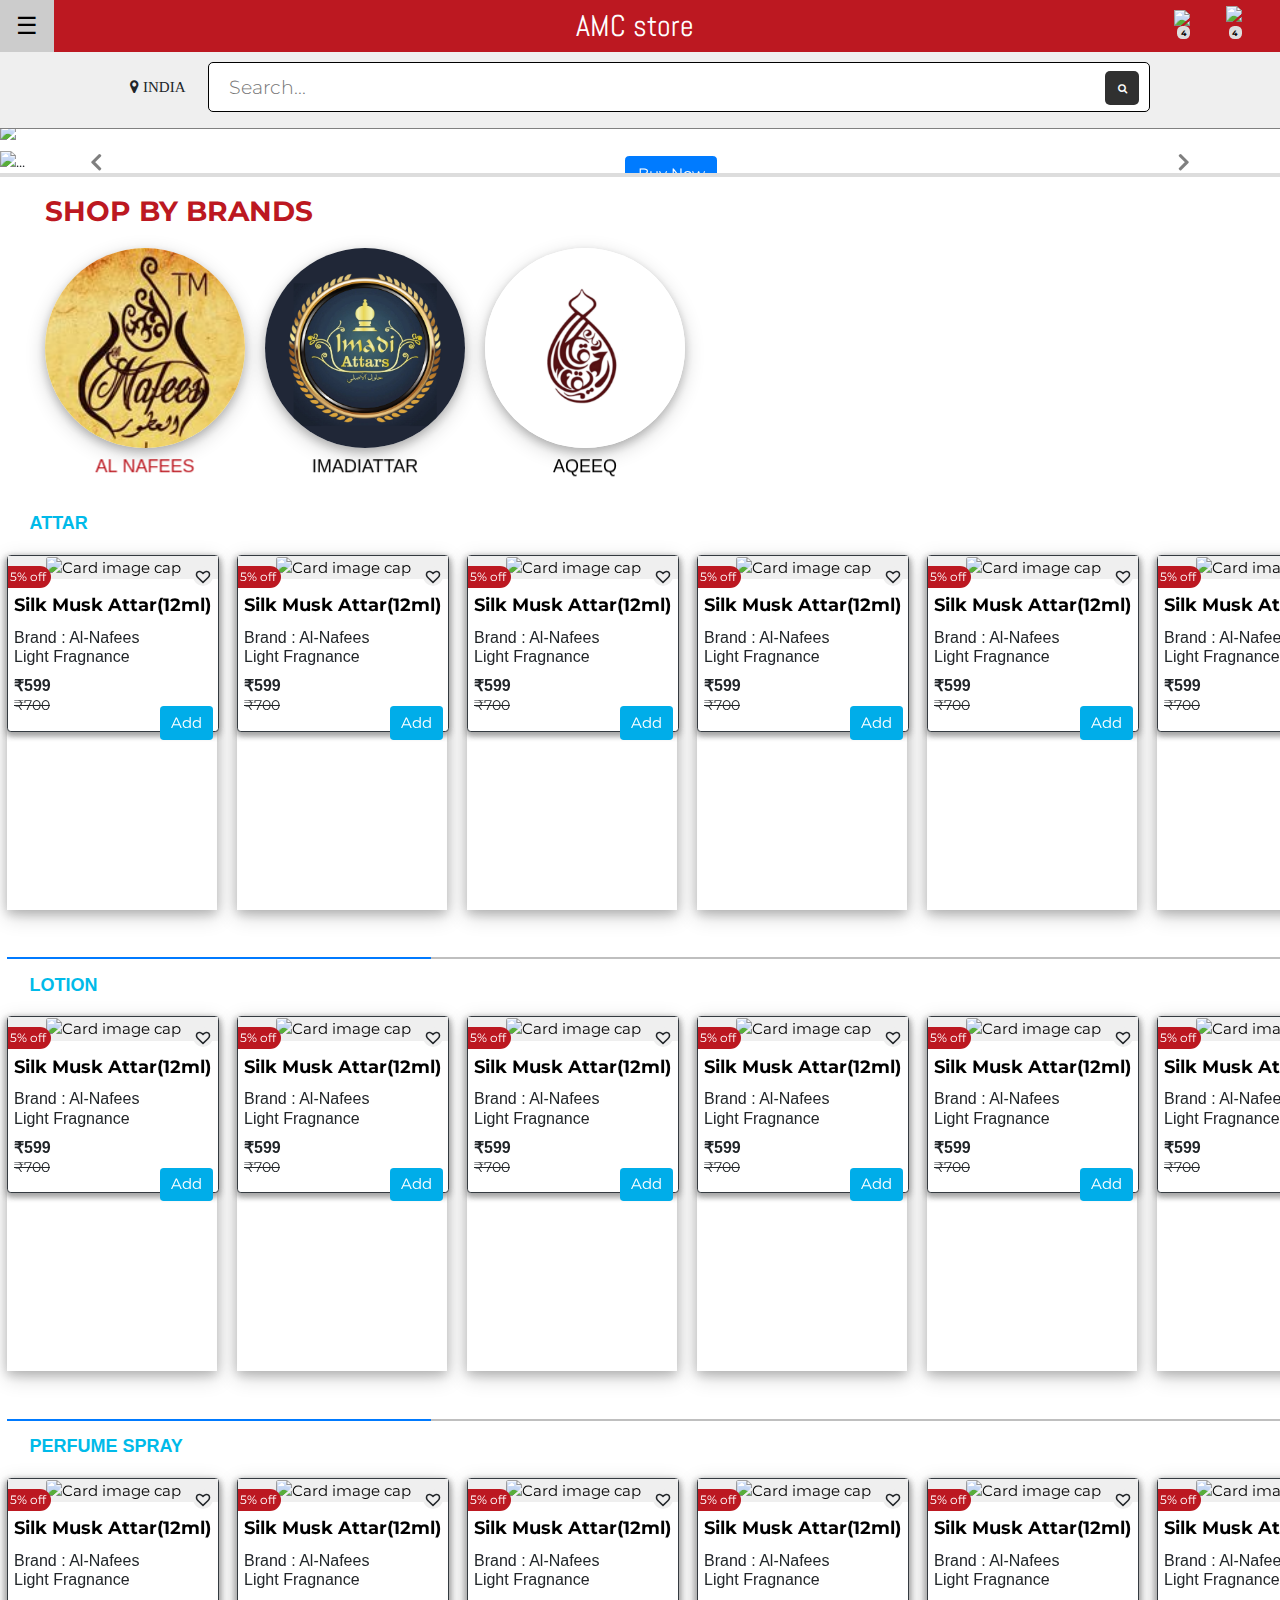
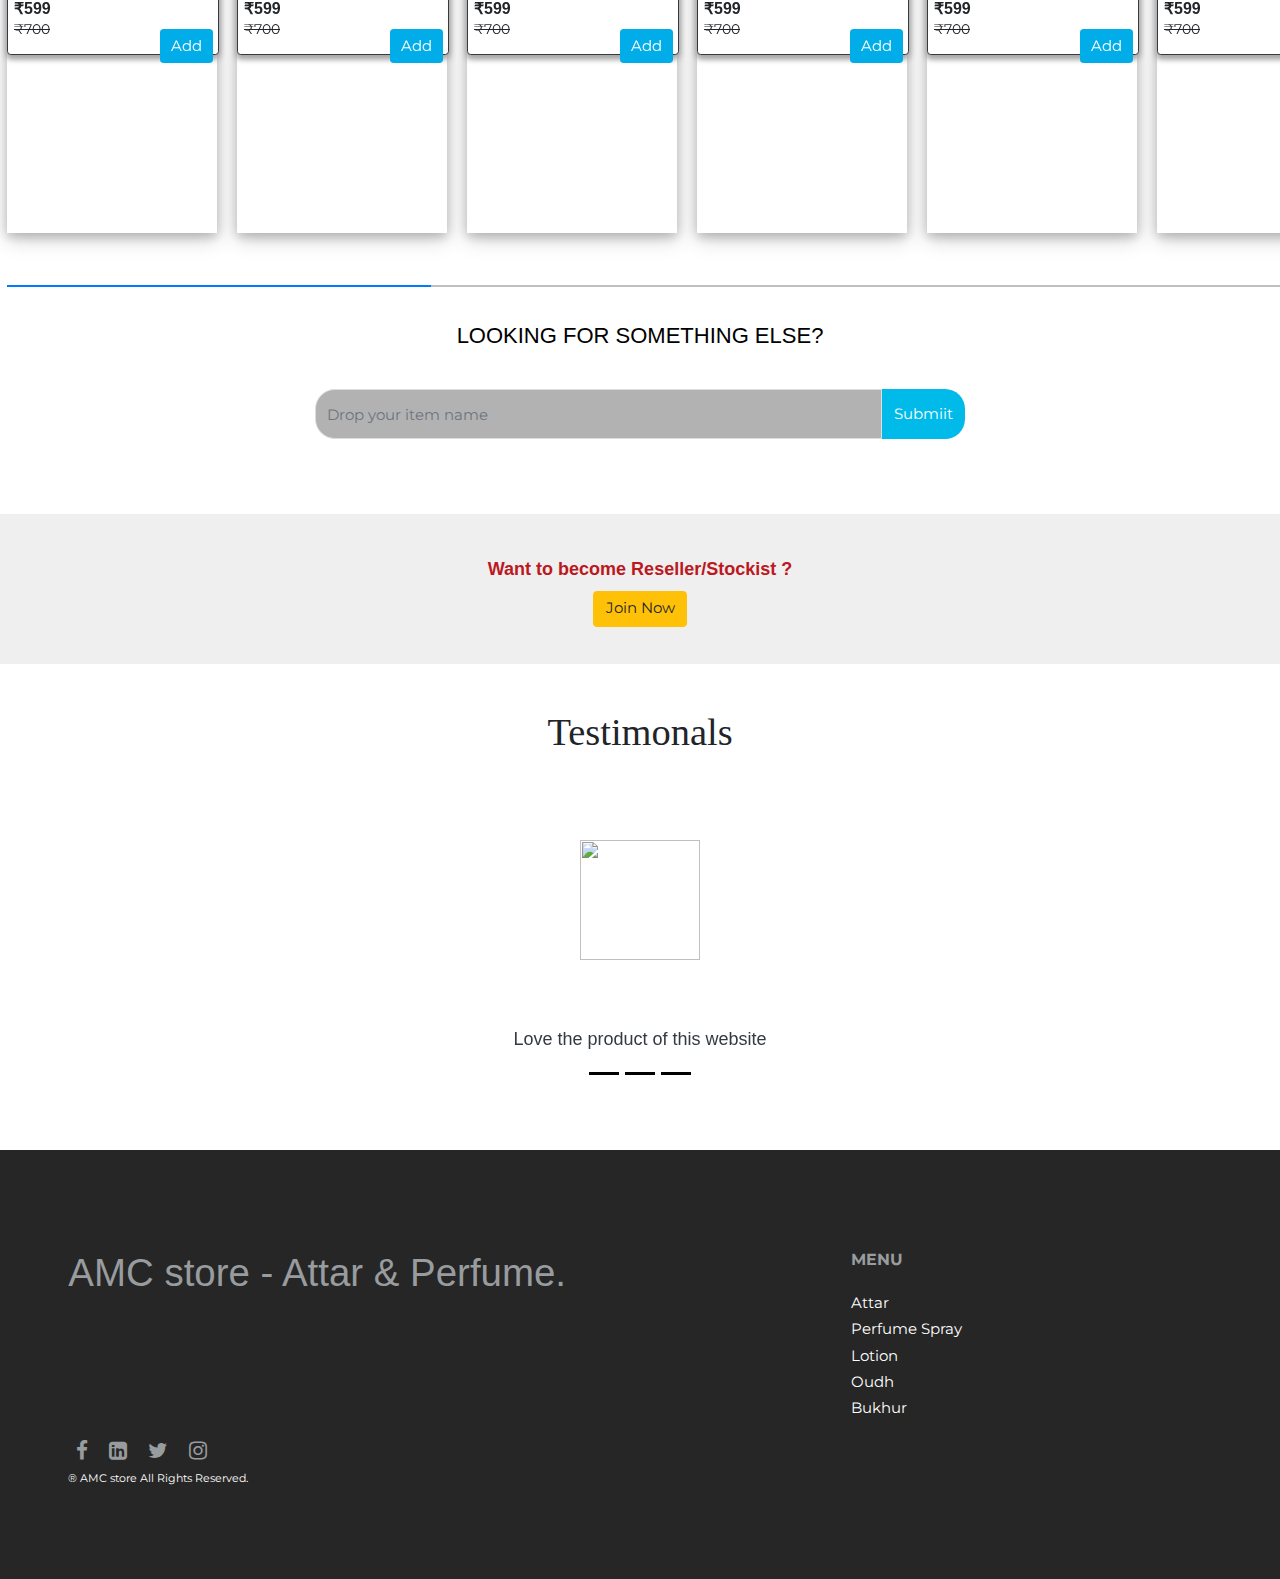
==== index.html @ f8e29a90 "Update index.html" ====
<!doctype html>
<html lang="en">
  <head>
    <!-- Required meta tags -->
    <meta charset="utf-8">
    <meta name="viewport" content="width=device-width, initial-scale=1">

    <!-- Bootstrap CSS -->
<link rel="stylesheet" href="https://maxcdn.bootstrapcdn.com/bootstrap/4.0.0/css/bootstrap.min.css" integrity="sha384-Gn5384xqQ1aoWXA+058RXPxPg6fy4IWvTNh0E263XmFcJlSAwiGgFAW/dAiS6JXm" crossorigin="anonymous">
   <script src="https://ajax.googleapis.com/ajax/libs/jquery/3.5.1/jquery.min.js"></script>
  <script src="https://cdnjs.cloudflare.com/ajax/libs/popper.js/1.16.0/umd/popper.min.js"></script>
  <script src="https://maxcdn.bootstrapcdn.com/bootstrap/4.5.2/js/bootstrap.min.js"></script>
  <link rel="stylesheet" href="https://stackpath.bootstrapcdn.com/font-awesome/4.7.0/css/font-awesome.min.css" integrity="sha384-wvfXpqpZZVQGK6TAh5PVlGOfQNHSoD2xbE+QkPxCAFlNEevoEH3Sl0sibVcOQVnN" crossorigin="anonymous">
  <link rel="stylesheet" href="https://www.w3schools.com/w3css/4/w3.css">
  <link rel="preconnect" href="https://fonts.gstatic.com">
  <link href="https://fonts.googleapis.com/css2?family=Abel&display=swap" rel="stylesheet">
<link href="https://fonts.googleapis.com/css2?family=Montserrat&display=swap" rel="stylesheet">
<link rel="stylesheet" href="https://unpkg.com/swiper/swiper-bundle.css" />
<link rel="stylesheet" href="https://unpkg.com/swiper/swiper-bundle.min.css" />
<link rel="stylesheet" type="text/css" href="style.css">


<title>AMC STORE</title>
<style type="text/css">
.fa-heart{
  color: red;
  }

</style>
</head>


<body class="body">
  <div style="position: fixed; width: 100%; z-index: 9999; ">
<!--   <h3 class="text-center">بسم الله الرحمن الرحيم</h3> -->
  <nav style="box-shadow:0 3px 9px 0  #808080;">
  <div class="w3-sidebar w3-bar-block w3-card w3-animate-left  mb-5" style="display:none; z-index: 999; font-weight: 600;" id="mySidebar">
  <button class="mr-auto w3-bar-item w3-button w3-large"
  onclick="w3_close()" style="position: relative; height: 50px; border-radius: 4px;">
  <img src="img/left2.png" style="position: absolute; right: 8%; top: 20%;    background: #ddd;  padding: 8px; display: flex; justify-content: space-around; "></button>

  <a href="index.html" class="w3-bar-item w3-button"><img src="img/home.png" class="pb-1"> Home</a>
<div>
 <button class="w3-button w3-block w3-left-align"  onclick="myAccFunc()">
  <div id="caret"><img src="img/brand.png"> Shop by brand <i class="fa fa-caret-down"> </i></div>
  </button>
</div>

  <div id="demoAcc" class="w3-hide  w3-card w3-border">
    <a href="#al" class="w3-bar-item w3-button w3-border-bottom">Al-Nafees</a>
    <a href="#" class="w3-bar-item w3-button w3-border-bottom">Imadiattar</a>
  </div>

 <button class="w3-button w3-block w3-left-align" onclick="myAccFunc2()">
  <img src="img/cat2.png"> Shop by Category <i class="fa fa-caret-down"></i>
  </button>
  <div id="demoAcc2" class="w3-hide w3-white w3-card">
    <a href="category.html" class="w3-bar-item w3-button w3-border-bottom">Attar</a>
    <a href="#" class="w3-bar-item w3-button w3-border-bottom">Perfume</a>
  </div>


  <a href="cart.html" class="w3-bar-item w3-button"><img src="img/bag3.png"> My Cart</a>

 <button class="w3-button w3-block w3-left-align" onclick="myAccFunc3()">
  <i class="fa fa-user"></i> My Account <i class="fa fa-caret-down" id="caret"></i>
  </button>
  <div id="demoAcc3" class="w3-hide w3-white w3-card">
    <a href="order.html" class="w3-bar-item w3-button w3-border-bottom">My order</a>
    <a href="testimonial.html" class="w3-bar-item w3-button w3-border-bottom">My Testimonial</a>
  </div>



  <a href="wishlist.html" class="w3-bar-item w3-button"><i class="fa fa-heart-o"></i> My Whislist</a>


 <button class="w3-button w3-block w3-left-align" onclick="myAccFunc4()">
  <img src="img/reseller.png">Want to be become <br>reseller? <i class="fa fa-caret-down" id="caret"></i>
  </button>
  <div id="demoAcc4" class="w3-hide w3-white w3-card">
     <a href="#" class="w3-bar-item w3-button w3-border-bottom">Message on Whatsapp <i class="fa fa-whatsapp"></i></a>

  </div>



 <a href="login.html" class="w3-bar-item w3-button"><img src="img/login.png"> Login / Logout</a>
</div>

<div class="w3" style="background: #bc1821;";>
<div id="main" style="">
  <button id="openNav" class="w3-button w3-xlarge" onclick="w3_open()">&#9776;</button>
<a href="index.html"><h2 class="text-white mt-lg-2 forlogo" style="color: #bc1821">AMC store</h2></a>

<a href="cart.html">
<div>
<img src="https://img.icons8.com/plasticine/40/000000/shopping-cart.png"  style="position: absolute; right: 3%; top: 6px;">
     <span class="forcartnumber" >4</span>
</div>
</a>

</a>
<a href="wishlist.html">
  <div>
<img src="https://img.icons8.com/material-two-tone/32/000000/hearts.png" class="forlogoicon">
     <span class="forwishlistnumber">4</span>
</div>
</a>
<!--  <a href="wishlist.html"><i class="fa fa-shopping-cart fa-2x"  style="position: absolute; right: 5%; top: 14px;">
   <span style="font-size: 9px;  font-weight: bold; position: absolute; background: #00a2b9; color: #fff; top: 12px; right: 0%; width: 13px; height: 13px; text-align: center; padding-top: 2px; padding-left: 0px; border-radius: 40%;">4</span></i>
 </a> -->
 <!-- <a href="wishlist.html"><i class="fa fa-heart-o forlogoicon">
   <span style="font-size: 9px;  font-weight: bold; position: absolute; background: #ddd; color: #000; top: 12px; right: 0%; width: 13px; height: 13px; text-align: center; padding-top: 2px; padding-left: 0px; border-radius: 40%;">4</span></i>
 </a>
-->
</div>

</div>
<div class="w3-overlay w3-animate-opacity" onclick="w3_close()" style="cursor:pointer" id="myOverlay"></div>
</nav>

<div  style="background: #efefef; border-bottom: 1px solid #808080;">
<div class="container pb-2">

 <div class="d-flex justify-content-center px-lg-5 px-1">
<!--      <i class="fa fa-user forlogin" aria-hidden="true"> Sign up</i> -->
  <i class="fa fa-map-marker my-auto  mr-4" aria-hidden="true">&nbsp;INDIA</i>

          <div class="search" style="margin-bottom: 8px;"> 
            <input type="text" class="search-input" placeholder="Search..." name=""> 
                <a href="#" class="search-icon"> <i class="fa fa-search"></i>
                 </a> 
               </div>

</div>     
</div>
</div>
</div>
  <!-- hero -->
  <div style="padding-top: 120px;">
    <img src="img/hero2_2.jpeg" class="" width="100%">
  </div>
<!-- offer -->
    <div class="mb-0" style="border-bottom: 8px solid #fff"></div>

<!--     <div class="foroffer">
    <img src="img/offer.jpg" class="" width="100%">
  <button class="btn btn-primary offerbtn">Buy Now</button>
  </div> -->
<!-- <div id="carouselExampleSlidesOnly" class="carousel slide" data-ride="carousel">
  <div class="carousel-inner">
    <div class="carousel-item active">
        <img src="img/offer.jpg" class="d-block w-100" alt="...">
          <button class="btn btn-primary offerbtn">Buy Now</button>

    </div>
    <div class="carousel-item">
      <img src="img/offer.jpg" class="d-block w-100" alt="...">
                <button class="btn btn-primary offerbtn">Buy Now</button>

    </div>
    <div class="carousel-item">
      <img src="img/offer.jpg" class="d-block w-100" alt="...">
                <button class="btn btn-primary offerbtn">Buy Now</button>

    </div>
  </div>
</div> -->
<div id="carouselExampleControls" class="carousel slide" data-ride="carousel">
  <div class="carousel-inner">
    <div class="carousel-item active">
      <img src="img/offer.jpg" class="d-block w-100" alt="...">
                      <button class="btn btn-primary offerbtn">Buy Now</button>

    </div>
    <div class="carousel-item">
      <img src="img/offer.jpg" class="d-block w-100" alt="...">
                      <button class="btn btn-primary offerbtn">Buy Now</button>

    </div>
    <div class="carousel-item">
      <img src="img/offer.jpg" class="d-block w-100" alt="...">
                      <button class="btn btn-primary offerbtn">Buy Now</button>

    </div>
  </div>
  <a class="carousel-control-prev" href="#carouselExampleControls" role="button" data-slide="prev">
    <span class="" aria-hidden="true"><i class="fa fa-angle-left" aria-hidden="true" style="color: #000; font-size: 28px; font-weight: bold;"></i></span>
    <span class="sr-only">Previous</span>
  </a>
  <a class="carousel-control-next" href="#carouselExampleControls" role="button" data-slide="next">
    <span class="" aria-hidden="true"><i class="fa fa-angle-right" aria-hidden="true" style="color: #000; font-size: 28px; font-weight: bold;"></i></span>
    <span class="sr-only">Next</span>
  </a>
</div>
  <div class="pt-0" style="border-bottom: 4px solid #ddd"></div>

<!-- brand -->
  <h5 class=" forheading pt-2 pl-lg-5 pl-2">Shop by Brands</h5>
<!-- <ul class="nav nav-pills"> -->
<div class="swiper-container pl-lg-5 pl-2">

    <div class="swiper-wrapper">

       
      <div class="swiper-slide forbrandslide"  style="background-image:url(img/logo1.jpg); border-radius: 50%;" ><h5 class="forbrandname" style="color: #bc1821;">
 AL&nbsp;NAFEES
       <!--  <li class="active"><a data-toggle="pill" href="#nafees">AL-NAFEES</a></li> -->
      </h5></div>
    
      <div class="swiper-slide forbrandslide" style="background-image:url(img/logo2.jpg);     border-radius: 50%;">
       
          <h5  class="forbrandname">

IMADIATTAR
        </h5>
        
      </div>
            <div class="swiper-slide forbrandslide" style="background-image:url(img/logo3.jpg);     border-radius: 50%;">
       
          <h5  class="forbrandname">AQEEQ</h5>
        
      </div>
<!--       <div class="swiper-slide forbrandslide" style="background-image:url(img/hero2.jpg);     border-radius: 50%;"></div>
      <div class="swiper-slide forbrandslide" style="background-image:url(img/hero2.jpg);     border-radius: 50%;"></div>
      <div class="swiper-slide forbrandslide" style="background-image:url(img/hero2.jpg);     border-radius: 50%;"></div>
 -->

    </div>

     <div class="swiper-pagination mt-lg-4" style="top: 90%; height: 2px;"></div>
  </div>
<!-- </ul> -->
<!-- products -->




<!--   <div class="tab-content"> -->
<!-- Button trigger modal -->


<!-- Modal -->
<div class="modal fade" id="exampleModalCenter" tabindex="-1" role="dialog" aria-labelledby="exampleModalCenterTitle" aria-hidden="true" style="z-index: 99999999;">
  <div class="modal-dialog modal-dialog-centered" role="document">
    <div class="modal-content">
      <div class="modal-header" style="padding-bottom: 0; position: relative;">
        <h5 class="modal-title" id="exampleModalLongTitle">Silk Musk Attar(12 ml)
<br>
<small>
Light Fragnance
<br>
Brand : AL-NAFEES
        </small>
          <a href="#" style="color: #00a2b9; position: absolute; right: 4%; font-size: 12px;" class="mr-auto"><i class="fa fa-share-alt"></i> Share this item</a>

        </h5>
      

        <button type="button"  class="close" data-dismiss="modal" aria-label="Close" style="font-size: 40px;">
          <span aria-hidden="true">&times;</span>
        </button>
      </div>
      <div class="modal-body">
     <div class="swiper-container" style="padding-bottom: 10px;">
   
       <div class="swiper-wrapper mb-5">
            

            <div class="swiper-slide" style="box-shadow: none; width: 270px;">
              <img src="img/p7.jpg">
            </div>
                        <div class="swiper-slide" style="box-shadow: none; width: 270px;">
              <img src="img/p7.jpg">
            </div>
                        <div class="swiper-slide" style="box-shadow: none; width: 270px;">
              <img src="img/p7.jpg">
            </div>
          </div>
<!--                 <div class="swiper-pagination mt-lg-4" style="top: 94%; height: 2px;"></div>-->
        </div>
      </div>
      <div class="modal-footer" style="justify-content: space-between;">
      <h4>
        700 &#8377; 
            <span style="text-decoration: line-through;">
              <small>
        600 &#8377;</small>
      </span>
    </h4>
<!--         <button type="button" class="btn btn-secondary" data-dismiss="modal">Close</button>
 -->        <button type="button" class="btn btn-primary">ADD</button>
      </div>
    </div>
  </div>

</div>


<div class="modal fade" id="exampleModal" tabindex="-1" role="dialog" aria-labelledby="exampleModalLabel" aria-hidden="true">
  <div class="modal-dialog" role="document">
    <div class="modal-content">
      <div class="modal-header">
        <h5 class="modal-title" id="exampleModalLabel">Silk Musk Attar (12ml)</h5>
        <button type="button" class="close" data-dismiss="modal" aria-label="Close">
          <span aria-hidden="true">&times;</span>
        </button>
      </div>
      <div class="modal-body">
        This prooduct has been added in your wishlist.
      </div>
      <div class="modal-footer">
        <button type="button" class="btn btn-secondary" data-dismiss="modal">Close</button>
      </div>
    </div>
  </div>
</div>
<!-- <div id="nafees" class="tab-pane fade-in active"> -->



<div class="container-fluid mt-3" style="width: 100%; padding-left: 7px; padding-right: 0px;" id="al">
  <h5 class="forheading2 pl-4">Attar</h5>


  
   <div class="swiper-container">
   
       <div class="swiper-wrapper">
            

            <div class="swiper-slide forproductslide">

               <div  class="col-lg-3 col-md-6 col-sm-6">
                 <div class="card forcard border border-dark">
            <button type="button" class="" data-toggle="modal" data-target="#exampleModalCenter" style="border: none; outline: none;">
             <img class="card-img-top" src="img/p1.jpg" alt="Card image cap">
            </button>
        
<div class="forquicklook">
<i class="fa fa-heart-o fa-2x"></i>
         </div> 

                         <div class="fordiscount">5% off</div>
                          
                           <div class="card-body">
                                        <button type="button" class="" data-toggle="modal" data-target="#exampleModalCenter" style="border: none; outline: none; background: transparent;">

                             <h5 class="card-title">Silk Musk Attar(12ml)</h5>
                           </button>

                           

                               <h6 class="forcardtitle2" style="margin: 0px 0;">Brand : Al-Nafees
                                <br>Light Fragnance</h6>
                                  <h6 class="card-text" style="font-weight: 800;">&#8377;599<br>
                                    <small style="text-decoration: line-through; line-height: 0.6">&#8377;700</small></h6>
                                      <div>
                                      <button class="btn btn-primary forbtn">Add</button>
<!--                                                                             <button class="btn btn-primary quantitycart">+ 1 -</button>
 -->
                              </div>
                            </div>
                            </div>
                          </div>
                       </div>


<!-- 2nd -->

        <div class="swiper-slide forproductslide">
               <div  class="col-lg-3 col-md-6 col-sm-6">
                 <div class="card forcard  border border-dark">
                 <button type="button" class="" data-toggle="modal" data-target="#exampleModalCenter" style="border: none; outline: none;">
               <img class="card-img-top" src="img/p1.jpg" alt="Card image cap">
                 </button>
                     <div class="forquicklook">
<i class="fa fa-heart-o"></i>
         </div> 

                         <div class="fordiscount">5% off</div>
                           <div class="card-body">
                              <button type="button" class="" data-toggle="modal" data-target="#exampleModalCenter" style="border: none; outline: none; background: transparent;">
                              <h5 class="card-title">Silk Musk Attar(12ml)</h5>
                             </button>
                               <h6 class="forcardtitle2">Brand : Al-Nafees
                                <br>Light Fragnance</h6>
                                  <h6 class="card-text" style="font-weight: 800;">&#8377;599<br>
                                    <small style="text-decoration: line-through; line-height: 0.6">&#8377;700</small></h6>
                                      <button class="btn btn-primary forbtn">Add</button>
                              </div>
                            </div>
                          </div>
                       </div>
<!-- 3rd -->

        <div class="swiper-slide forproductslide">
               <div  class="col-lg-3 col-md-6 col-sm-6">
                 <div class="card forcard  border border-dark">
                 <button type="button" class="" data-toggle="modal" data-target="#exampleModalCenter" style="border: none; outline: none;">
               <img class="card-img-top" src="img/p1.jpg" alt="Card image cap">
                 </button>
                    <div class="forquicklook">
<i class="fa fa-heart-o"></i>
         </div> 

                         <div class="fordiscount">5% off</div>
                           <div class="card-body">
                              <button type="button" class="" data-toggle="modal" data-target="#exampleModalCenter" style="border: none; outline: none; background: transparent;">
                              <h5 class="card-title">Silk Musk Attar(12ml)</h5>
                             </button>
                               <h6 class="forcardtitle2">Brand : Al-Nafees
                                <br>Light Fragnance</h6>
                                  <h6 class="card-text" style="font-weight: 800;">&#8377;599<br>
                                    <small style="text-decoration: line-through; line-height: 0.6">&#8377;700</small></h6>
                                      <button class="btn btn-primary forbtn">Add</button>
                              </div>
                            </div>
                          </div>
                       </div>

 <!-- 4th -->

        <div class="swiper-slide forproductslide">
               <div  class="col-lg-3 col-md-6 col-sm-6">
                 <div class="card forcard  border border-dark">
                 <button type="button" class="" data-toggle="modal" data-target="#exampleModalCenter" style="border: none; outline: none;">
               <img class="card-img-top" src="img/p1.jpg" alt="Card image cap">
                 </button>
                    <div class="forquicklook">
<i class="fa fa-heart-o"></i>
         </div> 

                         <div class="fordiscount">5% off</div>
                           <div class="card-body">
                              <button type="button" class="" data-toggle="modal" data-target="#exampleModalCenter" style="border: none; outline: none; background: transparent;">
                              <h5 class="card-title">Silk Musk Attar(12ml)</h5>
                             </button>
                               <h6 class="forcardtitle2">Brand : Al-Nafees
                                <br>Light Fragnance</h6>
                                  <h6 class="card-text" style="font-weight: 800;">&#8377;599<br>
                                    <small style="text-decoration: line-through; line-height: 0.6">&#8377;700</small></h6>
                                      <button class="btn btn-primary forbtn">Add</button>
                              </div>
                            </div>
                          </div>
                       </div>

 <!-- 5th -->

           <div class="swiper-slide forproductslide">
               <div  class="col-lg-3 col-md-6 col-sm-6">
                 <div class="card forcard  border border-dark">
                 <button type="button" class="" data-toggle="modal" data-target="#exampleModalCenter" style="border: none; outline: none;">
               <img class="card-img-top" src="img/p1.jpg" alt="Card image cap">
                 </button>
 <div class="forquicklook">
<i class="fa fa-heart-o"></i>
         </div> 

                         <div class="fordiscount">5% off</div>
                           <div class="card-body">
                              <button type="button" class="" data-toggle="modal" data-target="#exampleModalCenter" style="border: none; outline: none; background: transparent;">
                              <h5 class="card-title">Silk Musk Attar(12ml)</h5>
                             </button>
                               <h6 class="forcardtitle2">Brand : Al-Nafees
                                <br>Light Fragnance</h6>
                                  <h6 class="card-text" style="font-weight: 800;">&#8377;599<br>
                                    <small style="text-decoration: line-through; line-height: 0.6">&#8377;700</small></h6>
                                      <button class="btn btn-primary forbtn">Add</button>
                              </div>
                            </div>
                          </div>
                       </div>

<!-- 6th -->
        <div class="swiper-slide forproductslide">
               <div  class="col-lg-3 col-md-6 col-sm-6">
                 <div class="card forcard  border border-dark">
                 <button type="button" class="" data-toggle="modal" data-target="#exampleModalCenter" style="border: none; outline: none;">
               <img class="card-img-top" src="img/p1.jpg" alt="Card image cap">
                 </button>
<div class="forquicklook">
<i class="fa fa-heart-o"></i>
         </div> 

                         <div class="fordiscount">5% off</div>
                           <div class="card-body">
                              <button type="button" class="" data-toggle="modal" data-target="#exampleModalCenter" style="border: none; outline: none; background: transparent;">
                              <h5 class="card-title">Silk Musk Attar(12ml)</h5>
                             </button>
                               <h6 class="forcardtitle2">Brand : Al-Nafees
                                <br>Light Fragnance</h6>
                                  <h6 class="card-text" style="font-weight: 800;">&#8377;599<br>
                                    <small style="text-decoration: line-through; line-height: 0.6">&#8377;700</small></h6>
                                      <button class="btn btn-primary forbtn">Add</button>
                              </div>
                            </div>
                          </div>
                       </div>

 <!-- 7th --> 
        <div class="swiper-slide forproductslide">
               <div  class="col-lg-3 col-md-6 col-sm-6">
                 <div class="card forcard  border border-dark">
                 <button type="button" class="" data-toggle="modal" data-target="#exampleModalCenter" style="border: none; outline: none;">
               <img class="card-img-top" src="img/p1.jpg" alt="Card image cap">
                 </button>
 <div class="forquicklook">
<i class="fa fa-heart-o"></i>
         </div> 

                         <div class="fordiscount">5% off</div>
                           <div class="card-body">
                              <button type="button" class="" data-toggle="modal" data-target="#exampleModalCenter" style="border: none; outline: none; background: transparent;">
                              <h5 class="card-title">Silk Musk Attar(12ml)</h5>
                             </button>
                               <h6 class="forcardtitle2">Brand : Al-Nafees
                                <br>Light Fragnance</h6>
                                  <h6 class="card-text" style="font-weight: 800;">&#8377;599<br>
                                    <small style="text-decoration: line-through; line-height: 0.6">&#8377;700</small></h6>
                                      <button class="btn btn-primary forbtn">Add</button>
                              </div>
                            </div>
                          </div>
                       </div>                
</div>
      <div class="swiper-pagination mt-lg-4" style="top: 94%; height: 2px;"></div>
     </div>
   </div>


<div class="container-fluid mt-3" style="padding-left: 7px; padding-right: 0px;">
  <h5 class="forheading2 pl-4">Lotion</h5>

  <div class="swiper-container">
   
       <div class="swiper-wrapper">
            

            <div class="swiper-slide forproductslide">
                 <div  class="col-lg-3 col-md-6 col-sm-6">
                 <div class="card forcard  border border-dark">
            <button type="button" class="" data-toggle="modal" data-target="#exampleModalCenter" style="border: none; outline: none;">
             <img class="card-img-top" src="img/p1.jpg" alt="Card image cap">
            </button>
<div class="forquicklook">
<i class="fa fa-heart-o"></i>
         </div> 

          
                         <div class="fordiscount">5% off</div>
                          
                           <div class="card-body">
                                        <button type="button" class="" data-toggle="modal" data-target="#exampleModalCenter" style="border: none; outline: none; background: transparent;">

                             <h5 class="card-title">Silk Musk Attar(12ml)</h5>
                           </button>
                               <h6 class="forcardtitle2">Brand : Al-Nafees
                                <br>Light Fragnance</h6>
                                  <h6 class="card-text" style="font-weight: 800;">&#8377;599<br>
                                    <small style="text-decoration: line-through; line-height: 0.6">&#8377;700</small></h6>
                                      <button class="btn btn-primary forbtn">Add</button>
                              </div>
                            </div>
                          </div>
                       </div>


<!-- 2nd -->

        <div class="swiper-slide forproductslide">
               <div  class="col-lg-3 col-md-6 col-sm-6">
                 <div class="card forcard  border border-dark">
                 <button type="button" class="" data-toggle="modal" data-target="#exampleModalCenter" style="border: none; outline: none;">
               <img class="card-img-top" src="img/p1.jpg" alt="Card image cap">
                 </button>
<div class="forquicklook">
<i class="fa fa-heart-o"></i>
         </div> 

                         <div class="fordiscount">5% off</div>
                           <div class="card-body">
                              <button type="button" class="" data-toggle="modal" data-target="#exampleModalCenter" style="border: none; outline: none; background: transparent;">
                              <h5 class="card-title">Silk Musk Attar(12ml)</h5>
                             </button>
                               <h6 class="forcardtitle2">Brand : Al-Nafees
                                <br>Light Fragnance</h6>
                                  <h6 class="card-text" style="font-weight: 800;">&#8377;599<br>
                                    <small style="text-decoration: line-through; line-height: 0.6">&#8377;700</small></h6>
                                      <button class="btn btn-primary forbtn">Add</button>
                              </div>
                            </div>
                          </div>
                       </div>
<!-- 3rd -->

        <div class="swiper-slide forproductslide">
               <div  class="col-lg-3 col-md-6 col-sm-6">
                 <div class="card forcard  border border-dark">
                 <button type="button" class="" data-toggle="modal" data-target="#exampleModalCenter" style="border: none; outline: none;">
               <img class="card-img-top" src="img/p1.jpg" alt="Card image cap">
                 </button>
<div class="forquicklook">
<i class="fa fa-heart-o"></i>
         </div> 

                         <div class="fordiscount">5% off</div>
                           <div class="card-body">
                              <button type="button" class="" data-toggle="modal" data-target="#exampleModalCenter" style="border: none; outline: none; background: transparent;">
                              <h5 class="card-title">Silk Musk Attar(12ml)</h5>
                             </button>
                               <h6 class="forcardtitle2">Brand : Al-Nafees
                                <br>Light Fragnance</h6>
                                  <h6 class="card-text" style="font-weight: 800;">&#8377;599<br>
                                    <small style="text-decoration: line-through; line-height: 0.6">&#8377;700</small></h6>
                                      <button class="btn btn-primary forbtn">Add</button>
                              </div>
                            </div>
                          </div>
                       </div>

 <!-- 4th -->

        <div class="swiper-slide forproductslide">
               <div  class="col-lg-3 col-md-6 col-sm-6">
                 <div class="card forcard  border border-dark">
                 <button type="button" class="" data-toggle="modal" data-target="#exampleModalCenter" style="border: none; outline: none;">
               <img class="card-img-top" src="img/p1.jpg" alt="Card image cap">
                 </button>
<div class="forquicklook">
<i class="fa fa-heart-o"></i>
         </div> 

                         <div class="fordiscount">5% off</div>
                           <div class="card-body">
                              <button type="button" class="" data-toggle="modal" data-target="#exampleModalCenter" style="border: none; outline: none; background: transparent;">
                              <h5 class="card-title">Silk Musk Attar(12ml)</h5>
                             </button>
                               <h6 class="forcardtitle2">Brand : Al-Nafees
                                <br>Light Fragnance</h6>
                                  <h6 class="card-text" style="font-weight: 800;">&#8377;599<br>
                                    <small style="text-decoration: line-through; line-height: 0.6">&#8377;700</small></h6>
                                      <button class="btn btn-primary forbtn">Add</button>
                              </div>
                            </div>
                          </div>
                       </div>

 <!-- 5th -->

           <div class="swiper-slide forproductslide">
               <div  class="col-lg-3 col-md-6 col-sm-6">
                 <div class="card forcard  border border-dark">
                 <button type="button" class="" data-toggle="modal" data-target="#exampleModalCenter" style="border: none; outline: none;">
               <img class="card-img-top" src="img/p1.jpg" alt="Card image cap">
                 </button>
                      <div class="forquicklook">
<i class="fa fa-heart-o"></i>
         </div> 
                         <div class="fordiscount">5% off</div>
                           <div class="card-body">
                              <button type="button" class="" data-toggle="modal" data-target="#exampleModalCenter" style="border: none; outline: none; background: transparent;">
                              <h5 class="card-title">Silk Musk Attar(12ml)</h5>
                             </button>
                               <h6 class="forcardtitle2">Brand : Al-Nafees
                                <br>Light Fragnance</h6>
                                  <h6 class="card-text" style="font-weight: 800;">&#8377;599<br>
                                    <small style="text-decoration: line-through; line-height: 0.6">&#8377;700</small></h6>
                                      <button class="btn btn-primary forbtn">Add</button>
                              </div>
                            </div>
                          </div>
                       </div>

<!-- 6th -->
        <div class="swiper-slide forproductslide">
               <div  class="col-lg-3 col-md-6 col-sm-6">
                 <div class="card forcard  border border-dark">
                 <button type="button" class="" data-toggle="modal" data-target="#exampleModalCenter" style="border: none; outline: none;">
               <img class="card-img-top" src="img/p1.jpg" alt="Card image cap">
                 </button>
                  <div class="forquicklook">
<i class="fa fa-heart-o"></i>
         </div> 

                         <div class="fordiscount">5% off</div>
                           <div class="card-body">
                              <button type="button" class="" data-toggle="modal" data-target="#exampleModalCenter" style="border: none; outline: none; background: transparent;">
                              <h5 class="card-title">Silk Musk Attar(12ml)</h5>
                             </button>
                               <h6 class="forcardtitle2">Brand : Al-Nafees
                                <br>Light Fragnance</h6>
                                  <h6 class="card-text" style="font-weight: 800;">&#8377;599<br>
                                    <small style="text-decoration: line-through; line-height: 0.6">&#8377;700</small></h6>
                                      <button class="btn btn-primary forbtn">Add</button>
                              </div>
                            </div>
                          </div>
                       </div>

 <!-- 7th --> 
        <div class="swiper-slide forproductslide">
               <div  class="col-lg-3 col-md-6 col-sm-6">
                 <div class="card forcard  border border-dark">
                 <button type="button" class="" data-toggle="modal" data-target="#exampleModalCenter" style="border: none; outline: none;">
               <img class="card-img-top" src="img/p1.jpg" alt="Card image cap">
                 </button>
<div class="forquicklook">
<i class="fa fa-heart-o"></i>
         </div> 

                         <div class="fordiscount">5% off</div>
                           <div class="card-body">
                              <button type="button" class="" data-toggle="modal" data-target="#exampleModalCenter" style="border: none; outline: none; background: transparent;">
                              <h5 class="card-title">Silk Musk Attar(12ml)</h5>
                             </button>
                               <h6 class="forcardtitle2">Brand : Al-Nafees
                                <br>Light Fragnance</h6>
                                  <h6 class="card-text" style="font-weight: 800;">&#8377;599<br>
                                    <small style="text-decoration: line-through; line-height: 0.6">&#8377;700</small></h6>
                                      <button class="btn btn-primary forbtn">Add</button>
                              </div>
                            </div>
                          </div>
                       </div>                  
</div>
      <div class="swiper-pagination mt-lg-4" style="top: 94%; height: 2px;"></div>
     </div>
   </div>


<div class="container-fluid mt-3" style="padding-left: 7px; padding-right: 0px;">
  <h5 class="forheading2 pl-4">Perfume Spray</h5>

  <div class="swiper-container">
   
       <div class="swiper-wrapper">
            

            <div class="swiper-slide forproductslide">
                             <div  class="col-lg-3 col-md-6 col-sm-6">
                 <div class="card forcard  border border-dark">
            <button type="button" class="" data-toggle="modal" data-target="#exampleModalCenter" style="border: none; outline: none;">
             <img class="card-img-top" src="img/p1.jpg" alt="Card image cap">
            </button>
   <div class="forquicklook">
<i class="fa fa-heart-o"></i>
         </div> 
          
                         <div class="fordiscount">5% off</div>
                          
                           <div class="card-body">
                                        <button type="button" class="" data-toggle="modal" data-target="#exampleModalCenter" style="border: none; outline: none; background: transparent;">

                             <h5 class="card-title">Silk Musk Attar(12ml)</h5>
                           </button>
                               <h6 class="forcardtitle2">Brand : Al-Nafees
                                <br>Light Fragnance</h6>
                                  <h6 class="card-text" style="font-weight: 800;">&#8377;599<br>
                                    <small style="text-decoration: line-through; line-height: 0.6">&#8377;700</small></h6>
                                      <button class="btn btn-primary forbtn">Add</button>
                              </div>
                            </div>
                          </div>
                       </div>


<!-- 2nd -->

        <div class="swiper-slide forproductslide">
               <div  class="col-lg-3 col-md-6 col-sm-6">
                 <div class="card forcard  border border-dark">
                 <button type="button" class="" data-toggle="modal" data-target="#exampleModalCenter" style="border: none; outline: none;">
               <img class="card-img-top" src="img/p1.jpg" alt="Card image cap">
                 </button>
        <div class="forquicklook">
<i class="fa fa-heart-o"></i>
         </div> 

                         <div class="fordiscount">5% off</div>
                           <div class="card-body">
                              <button type="button" class="" data-toggle="modal" data-target="#exampleModalCenter" style="border: none; outline: none; background: transparent;">
                              <h5 class="card-title">Silk Musk Attar(12ml)</h5>
                             </button>
                               <h6 class="forcardtitle2">Brand : Al-Nafees
                                <br>Light Fragnance</h6>
                                  <h6 class="card-text" style="font-weight: 800;">&#8377;599<br>
                                    <small style="text-decoration: line-through; line-height: 0.6">&#8377;700</small></h6>
                                      <button class="btn btn-primary forbtn">Add</button>
                              </div>
                            </div>
                          </div>
                       </div>
<!-- 3rd -->

        <div class="swiper-slide forproductslide">
               <div  class="col-lg-3 col-md-6 col-sm-6">
                 <div class="card forcard  border border-dark">
                 <button type="button" class="" data-toggle="modal" data-target="#exampleModalCenter" style="border: none; outline: none;">
               <img class="card-img-top" src="img/p1.jpg" alt="Card image cap">
                 </button>
                  <div class="forquicklook">
<i class="fa fa-heart-o"></i>
         </div> 

                         <div class="fordiscount">5% off</div>
                           <div class="card-body">
                              <button type="button" class="" data-toggle="modal" data-target="#exampleModalCenter" style="border: none; outline: none; background: transparent;">
                              <h5 class="card-title">Silk Musk Attar(12ml)</h5>
                             </button>
                               <h6 class="forcardtitle2">Brand : Al-Nafees
                                <br>Light Fragnance</h6>
                                  <h6 class="card-text" style="font-weight: 800;">&#8377;599<br>
                                    <small style="text-decoration: line-through; line-height: 0.6">&#8377;700</small></h6>
                                      <button class="btn btn-primary forbtn">Add</button>
                              </div>
                            </div>
                          </div>
                       </div>

 <!-- 4th -->

        <div class="swiper-slide forproductslide">
               <div  class="col-lg-3 col-md-6 col-sm-6">
                 <div class="card forcard  border border-dark">
                 <button type="button" class="" data-toggle="modal" data-target="#exampleModalCenter" style="border: none; outline: none;">
               <img class="card-img-top" src="img/p1.jpg" alt="Card image cap">
                 </button>
                     <div class="forquicklook">
<i class="fa fa-heart-o"></i>
         </div> 

                         <div class="fordiscount">5% off</div>
                           <div class="card-body">
                              <button type="button" class="" data-toggle="modal" data-target="#exampleModalCenter" style="border: none; outline: none; background: transparent;">
                              <h5 class="card-title">Silk Musk Attar(12ml)</h5>
                             </button>
                               <h6 class="forcardtitle2">Brand : Al-Nafees
                                <br>Light Fragnance</h6>
                                  <h6 class="card-text" style="font-weight: 800;">&#8377;599<br>
                                    <small style="text-decoration: line-through; line-height: 0.6">&#8377;700</small></h6>
                                      <button class="btn btn-primary forbtn">Add</button>
                              </div>
                            </div>
                          </div>
                       </div>

 <!-- 5th -->

           <div class="swiper-slide forproductslide">
               <div  class="col-lg-3 col-md-6 col-sm-6">
                 <div class="card forcard  border border-dark">
                 <button type="button" class="" data-toggle="modal" data-target="#exampleModalCenter" style="border: none; outline: none;">
               <img class="card-img-top" src="img/p1.jpg" alt="Card image cap">
                 </button>
                     <div class="forquicklook">
<i class="fa fa-heart-o"></i>
         </div> 

                         <div class="fordiscount">5% off</div>
                           <div class="card-body">
                              <button type="button" class="" data-toggle="modal" data-target="#exampleModalCenter" style="border: none; outline: none; background: transparent;">
                              <h5 class="card-title">Silk Musk Attar(12ml)</h5>
                             </button>
                               <h6 class="forcardtitle2">Brand : Al-Nafees
                                <br>Light Fragnance</h6>
                                  <h6 class="card-text" style="font-weight: 800;">&#8377;599<br>
                                    <small style="text-decoration: line-through; line-height: 0.6">&#8377;700</small></h6>
                                      <button class="btn btn-primary forbtn">Add</button>
                              </div>
                            </div>
                          </div>
                       </div>

<!-- 6th -->
        <div class="swiper-slide forproductslide">
               <div  class="col-lg-3 col-md-6 col-sm-6">
                 <div class="card forcard  border border-dark">
                 <button type="button" class="" data-toggle="modal" data-target="#exampleModalCenter" style="border: none; outline: none;">
               <img class="card-img-top" src="img/p1.jpg" alt="Card image cap">
                 </button>
                      <div class="forquicklook">
<i class="fa fa-heart-o"></i>
         </div> 
                         <div class="fordiscount">5% off</div>
                           <div class="card-body">
                              <button type="button" class="" data-toggle="modal" data-target="#exampleModalCenter" style="border: none; outline: none; background: transparent;">
                              <h5 class="card-title">Silk Musk Attar(12ml)</h5>
                             </button>
                               <h6 class="forcardtitle2">Brand : Al-Nafees
                                <br>Light Fragnance</h6>
                                  <h6 class="card-text" style="font-weight: 800;">&#8377;599<br>
                                    <small style="text-decoration: line-through; line-height: 0.6">&#8377;700</small></h6>
                                      <button class="btn btn-primary forbtn">Add</button>
                              </div>
                            </div>
                          </div>
                       </div>

 <!-- 7th --> 
        <div class="swiper-slide forproductslide">
               <div  class="col-lg-3 col-md-6 col-sm-6">
                 <div class="card forcard  border border-dark">
                 <button type="button" class="" data-toggle="modal" data-target="#exampleModalCenter" style="border: none; outline: none;">
               <img class="card-img-top" src="img/p1.jpg" alt="Card image cap">
                 </button>
                      <div class="forquicklook">
<i class="fa fa-heart-o"></i>
         </div> 
                         <div class="fordiscount">5% off</div>
                           <div class="card-body">
                              <button type="button" class="" data-toggle="modal" data-target="#exampleModalCenter" style="border: none; outline: none; background: transparent;">
                              <h5 class="card-title">Silk Musk Attar(12ml)</h5>
                             </button>
                               <h6 class="forcardtitle2">Brand : Al-Nafees
                                <br>Light Fragnance</h6>
                                  <h6 class="card-text" style="font-weight: 800;">&#8377;599<br>
                                    <small style="text-decoration: line-through; line-height: 0.6">&#8377;700</small></h6>
                                      <button class="btn btn-primary forbtn">Add</button>
                              </div>
                            </div>
                          </div>
                       </div>         

</div>
      <div class="swiper-pagination mt-lg-4" style="top: 95%; height: 2px;"></div>
     </div>
   </div>

<!-- </div> --><!-- fornafees -->




</div><!-- forallbrandproducts -->


</div>

<section class="home-newsletter">
<div class="container">
<div class="row">
<div class="col-sm-12">
  <div class="single">
    <h2>Looking for something else?</h2>
  <div class="input-group">
         <input type="email" class="form-control" placeholder="Drop your item name">
         <span class="input-group-btn">
         <button class="btn btn-theme" type="submit">Submiit</button>
         </span>
          </div>
  </div>
</div>
</div>
</div>
</section>
<div style="width: 100%; height: 150px; background: #efefef;" class="my-5">
  <h5 class="text-center pt-5" style="color: #bc1821; font-weight: 600;">Want to become Reseller/Stockist ?</h5>
  <div class="d-flex justify-content-center"><button class="btn btn-warning">Join Now</button></div>
</div>

<!-- Swiper -->

<div id="carouselExampleIndicators" class="carousel slide" data-ride="carousel">
  
  <ol class="carousel-indicators" style="background: #ffff;">
    <li data-target="#carouselExampleIndicators" data-slide-to="0" class="active" style="background: #000;"></li>
    <li data-target="#carouselExampleIndicators" data-slide-to="1" style="background: #000;"></li>
    <li data-target="#carouselExampleIndicators" data-slide-to="2" style="background: #000;"></li>
  </ol>
      <h3 class="text-center mb-5"  style="  font-family: 'Texturina', serif;">Testimonals</h3>
  <div class="carousel-inner">

    <div class="carousel-item active" style="height: 300px;">
      <div class="d-flex justify-content-center">
        <img src="img/avtar.svg" style="width:120px; height:120px;  margin-top: 40px;">
 <div class="carousel-caption">
    <h5 class="text-center text-dark fortestimonial">Love the product of this website </h5>
  </div> 
     </div>
  </div>
    <div class="carousel-item" style="height: 300px;">
       <div class="d-flex justify-content-center">
        <img src="img/avtar.svg" style="width:120px; height:120px;  margin-top: 40px;">
       <div class="carousel-caption">
    <h5 class="text-center text-dark fortestimonial">Love the product of this website </h5>
  </div> 
    </div>
    </div>
    <div class="carousel-item" style="height: 300px; ">
  <div class="d-flex justify-content-center">
        <img src="img/avtar.svg" style="width: 120px; height: 120px; margin-top: 40px;">
       <div class="carousel-caption">
    <h5 class="text-center text-dark fortestimonial">Love the product of this website </h5>
  </div> 
    </div> 
       </div>
  </div>

  <a class="carousel-control-prev" href="#carouselExampleIndicators" role="button" data-slide="prev">
    <span class="carousel-control-prev-icon" aria-hidden="true"></span>
    <span class="sr-only">Previous</span>
  </a>
  <a class="carousel-control-next" href="#carouselExampleIndicators" role="button" data-slide="next">
    <span class="carousel-control-next-icon" aria-hidden="true"></span>
     <span class="sr-only">Next</span>
  </a>
</div>

 <div class="container-fluid container-fluid2 pb-0 mb-0 justify-content-center text-light ">
     <footer>
         <div class="row my-5 justify-content-center py-5">
             <div class="col-11">
                 <div class="row ">
                     <div class="col-xl-8 col-md-4 col-sm-4 col-12 my-0 a">
                         <h3 class="text-muted mb-md-0 mb-5 bold-text">AMC store - Attar & Perfume.</h3>
                     </div>
                     <div class="col-xl-2 col-md-4 col-sm-4 col-12">
                         <h6 class="mb-3 mb-lg-4 bold-text "><b>MENU</b></h6>
                         <ul class="list-unstyled">
                             <li class="mb-1">Attar</li>
                             <li class="mb-1">Perfume Spray</li>
                             <li class="mb-1">Lotion</li>
                             <li class="mb-1">Oudh</li>
                              <li class="mb-1">Bukhur</li>
                            
                         </ul>
                     </div>
<!--                      <div class="col-xl-2 col-md-4 col-sm-4 col-12">
                         <h6 class="mb-3 mb-lg-4 text-muted bold-text mt-sm-0 mt-5"><b>ADDRESS</b></h6>
                         <p class="mb-1">605, RATAN ICON BUILDING</p>
                         <p>SEAWOODS SECTOR</p>
                     </div> -->
                 </div>
                 <div class="row ">
                     <div class="col-xl-8 col-md-4 col-sm-4 col-auto my-md-0 mt-5 order-sm-1 order-3 align-self-end">
                         <p class="social text-muted mb-0 pb-0 bold-text"> <span class="mx-2"><i class="fa fa-facebook" aria-hidden="true"></i></span> <span class="mx-2"><i class="fa fa-linkedin-square" aria-hidden="true"></i></span> <span class="mx-2"><i class="fa fa-twitter" aria-hidden="true"></i></span> <span class="mx-2"><i class="fa fa-instagram" aria-hidden="true"></i></span> </p><small class="rights"><span>&#174;</span> AMC store All Rights Reserved.</small>
                     </div>
                   <!--   <div class="col-xl-2 col-md-4 col-sm-4 col-auto order-1 align-self-end ">
                         <h6 class="mt-55 mt-2 text-muted bold-text"><b>ANIRUDH SINGLA</b></h6><small> <span><i class="fa fa-envelope" aria-hidden="true"></i></span> anirudh@gmail.com</small>
                     </div>
                     <div class="col-xl-2 col-md-4 col-sm-4 col-auto order-2 align-self-end mt-3 ">
                         <h6 class="text-muted bold-text"><b>RISHABH SHEKHAR</b></h6><small><span><i class="fa fa-envelope" aria-hidden="true"></i></span> rishab@gmail.com</small>
                     </div> -->
                 </div>
             </div>
         </div>
     </footer>
 </div>
 <script>
$(document).ready(function(){

$(".fa-heart-o").click(function() {
    $(this).toggleClass('fa-heart');
  $(this).toggleClass('fa-heart-o');
});

$(".fa-caret-down").click(function() {
    $(this).toggleClass('fa-caret-down');
  $(this).toggleClass('fa-caret-up');
});
  // $(".forbtn").click(function(){
  //   $(".forbtn").toggle();
  //       $(".quantitycart").toggle();

  // });

// $("#caret1").children().click(function() {
//     $(this).toggleClass('fa-caret-down');
//   $(this).toggleClass('fa-caret-up');
//  });

});

 </script>
 
   <script>
function w3_open() {
  document.getElementById("mySidebar").style.display = "block";
  document.getElementById("myOverlay").style.display = "block";

}

function w3_close() {
  document.getElementById("mySidebar").style.display = "none";
  document.getElementById("myOverlay").style.display = "none";
}
function fornumber(id) {
  id.innerHTML = "+ 1 -";
}

function myAccFunc() {
  var x = document.getElementById("demoAcc");
  if (x.className.indexOf("w3-show") == -1) {
    x.className += " w3-show";
    x.previousElementSibling.className += " w3-red";
  } else { 
    x.className = x.className.replace(" w3-show", "");
    x.previousElementSibling.className = 
    x.previousElementSibling.className.replace(" w3-red", "");
  }
}
function myAccFunc2() {
  var x = document.getElementById("demoAcc2");
  if (x.className.indexOf("w3-show") == -1) {
    x.className += " w3-show";
    x.previousElementSibling.className += " w3-red";
  } else { 
    x.className = x.className.replace(" w3-show", "");
    x.previousElementSibling.className = 
    x.previousElementSibling.className.replace(" w3-red", "");
  }
}
function myAccFunc3() {
  var x = document.getElementById("demoAcc3");
  if (x.className.indexOf("w3-show") == -1) {
    x.className += " w3-show";
    x.previousElementSibling.className += " w3-red";
  } else { 
    x.className = x.className.replace(" w3-show", "");
    x.previousElementSibling.className = 
    x.previousElementSibling.className.replace(" w3-red", "");
  }
}
function myAccFunc4() {
  var x = document.getElementById("demoAcc4");
  if (x.className.indexOf("w3-show") == -1) {
    x.className += " w3-show";
    x.previousElementSibling.className += " w3-red";
  } else { 
    x.className = x.className.replace(" w3-show", "");
    x.previousElementSibling.className = 
    x.previousElementSibling.className.replace(" w3-red", "");
  }
}




</script>
<script src="https://unpkg.com/swiper/swiper-bundle.js"></script>
<script src="https://unpkg.com/swiper/swiper-bundle.min.js"></script>

  <script>
    var swiper = new Swiper('.swiper-container', {
      effect: 'coverflow',
      grabCursor: true,
      centeredSlides: false,
      slidesPerView: 'auto',
      spaceBetween: 20,
      coverflowEffect: {
        rotate: 0,
        stretch: 0,
        depth: 0,
        modifier: 1,
        slideShadows: false,
     },
         
     pagination: {
        el: '.swiper-pagination',
        type: 'progressbar',

      },
      navigation: {
        nextEl: '.swiper-button-next',
        prevEl: '.swiper-button-prev',
      },
    });



  </script>
</body>
</html>
---- style.css ----
*{
      margin: 0;
      padding: 0;
            font-family: 'Montserrat', sans-serif;

    }
    .forlogo{
      position: absolute;
      left: 45%;
      top: 0;
      font-family: 'Abel', sans-serif;
  
    }
    .forlogoicon{
      position: absolute;
      right: 7%;
      top: 10px;
      font-size: 24px;
    }
    .forwishlistnumber{
      font-size: 8px;  position: absolute; background: #ddd; color: #000; font-weight: bold; top: 26px; right: 7%; height: 13px; width: 13px; text-align: center; padding-top: 1px; border-radius: 40%
    }
    .forcartnumber{
      font-size: 8px;  position: absolute; background: #ddd; color: #000; font-weight: bold; top: 26px; right: 3%; height: 13px; width: 13px; text-align: center; padding-top: 1px; border-radius: 40%;
    }

        .search {
    width: 100%;
    margin-bottom: auto;
    margin-top: 10px;
    height: 50px;
    background-color: #fff;
    padding: 10px;
    border-radius: 5px;
    border: 1px solid #000;
}

.search-input {
    color: white;
    border: 0;
    outline: 0;
    background: none;
    width: 0;
    margin-top: 5px;
    caret-color: transparent;
    line-height: 20px;
    transition: width 0.4s linear
}

.search .search-input {
    padding: 0 10px;
    width: 100%;
    caret-color: #536bf6;
    font-size: 19px;
    font-weight: 300;
    color: black;
    transition: width 0.4s linear
}
.search-icon {
    height: 34px;
    width: 34px;
    float: right;
    display: flex;
    justify-content: center;
    align-items: center;
    color: white;
    background-color: #303030;
    font-size: 10px;
    bottom: 30px;
    position: relative;
    border-radius: 5px
}

.search-icon:hover {
    color: #fff !important
}
.forheading{
  font-family: 'Montserrat', sans-serif;
  color: #bc1821;
  text-transform: uppercase;
   font-weight: bolder;
   font-size: 28px;
}
.foroffer{
  position: relative;
}
.offerbtn{
  position: absolute;
  top: 24%;
  right: 44%;
}
.forbrandname{
  position: absolute;
   bottom: -25%; 
   left: 50%;
   transform: translate(-50%,-50%);
   text-align: center;
   text-transform: uppercase;
   color: #000;
}
.forbrandname li a{
  color: #000;
}
.forbrandname li a:active{
  color: #bc1821;
}

.swiper-container {
      width: 100%;
      padding-top: 10px;
      padding-bottom: 50px;
    }

    .swiper-slide {
      background-position: center;
      background-size: cover;
      width: 200px;
       height: 200px;
      }
      .forheading2{
        text-transform: uppercase;
         color: #00bae9; 
        font-weight: 700;
      }
      .forproductslide{
        height: 355px;
      /*  width: 220px;*/
      width: 210px;
      }
      .forproductslide2{
        height: 330px;
        width: 280px;
      }

      .forcard{
         width: 14rem; 
         box-shadow: 0px 3px 6px 0 #A7A7A7, 0 3px 6px 0 #A7A7A7;
/*         border: 0.1rem solid #000;*/
      }

/*.forcard{
  background:#404040;
   color: #fefefe;
   font-family: 'Montserrat', sans-serif;
    box-shadow: 0 4px 10px 0 rgba(0, 0, 0, 0.5), 0 6px 20px 0 rgba(0, 0, 0, 0.19);
    width: 18rem;

}*/
.card-body{
  padding: 6px;

}
.card-title{
        font-family: 'Montserrat', sans-serif;
         font-size: 18px;
         font-weight: bold;
}
.forcardtitle2{
  margin: 0;
}
.forbutton{
  border: 9px solid #fff;
}
 .fordiscount{
  position: absolute;
  top: 10px;
  background: #bc1821;
  border-radius: 0 11px 11px 0;
  color: #fff;
  font-size: 12px;
  padding: 2px;
  padding-right: 5px;
}
.forquicklook{
  position: absolute;
  right: 5px;
  top: 10px;
  background: #efefef;
  background-blend-mode: lighten;
  padding: 0px;
  width: 20px;
  height: 20px;
  border-radius: 50%;
}
.forquicklook i{
  display: flex;
  justify-content: center;
  margin-top: 4px;
 font-size: 14px;
 font-weight: bolder;
 
}
.forbtn{
  background: #00ade9;
  position: absolute; 
   right: 5px; 
  top: 86%;
  border: none;
  outline: none;
}
.quantitycart{
  background: #00ade9;
  position: absolute; 
   right: 5px; 
  top: 86%;
  border: none;
  outline: none;
}
.swiper-slide {
         box-shadow: 0 4px 10px 0 rgba(0, 0, 0, 0.2), 0 6px 20px 0 rgba(0, 0, 0, 0.19);  
}

.home-newsletter {
padding: 30px 0;
background: #fff;
}

.home-newsletter .single {
max-width: 650px;
margin: 0 auto;
text-align: center;
position: relative;
z-index: 2;
 }
.home-newsletter .single h2 {
font-size: 22px;
color: #000;
text-transform: uppercase;
margin-bottom: 40px; }
.home-newsletter .single .form-control {
height: 50px;
background: rgba(0, 0, 0, 0.3);
border-color: transparent;
border-radius: 20px 0 0 20px;
border: 1px solid #ddd; 
}
.home-newsletter .single .form-control:focus {
box-shadow: none;
border-color: #243c4f; }
.home-newsletter .single .btn {
min-height: 50px; 
border-radius: 0 20px 20px 0;
background: #00bae9;
color: #fff;
}
 @import url('https://fonts.googleapis.com/css?family=Rubik&display=swap');


 .container-fluid2 {
     overflow: hidden;
     margin-top: 50px;
     background: #262626;
     color: #fff !important;
     margin-bottom: 0;
     padding-bottom: 0
 }

 small {
     font-size: calc(12px + (15 - 12) * ((100vw - 360px) / (1600 - 360))) !important
 }

 .bold-text {
     color: #989c9e !important
 }

 .mt-55 {
     margin-top: calc(50px + (60 - 50) * ((100vw - 360px) / (1600 - 360))) !important
 }

 h3 {
     font-size: calc(34px + (40 - 34) * ((100vw - 360px) / (1600 - 360))) !important
 }

 .social {
     font-size: 21px !important
 }

 .rights {
     font-size: calc(10px + (12 - 10) * ((100vw - 360px) / (1600 - 360))) !important
 }
 .col-lg-3{
  padding-left: 0px;
 }
@media(max-width: 1200px){
  .offerbtn{
    top: 19%; 
    right: 35%;
  }
}

    @media(max-width: 680px){
      .forlogo{ 
        left: 14%;
        top: -2px;
      }
      .forlogoicon{
        right: 14%;

              }
              .forwishlistnumber{
       right: 15%; 
              }
              .forcartnumber{
 right: 5%                
              }
      .search{
          height: 40px;
          padding: 5px;
          }
        .forbrandslide{
           width: 65px;
           height: 65px;
               box-shadow: 0 4px 10px 0 rgba(0, 0, 0, 0.4), 0 6px 20px 0 rgba(0, 0, 0, 0.19);

          }
 
          .forheading{
            font-size: 16px;
          }
          .offerbtn{
                right: 30%;
                top: 18%;
                height: 22px;
                width: 70px;
                font-size: 10px;
                line-height: 0.6;  
          }
          .forbrandname{
            bottom:-60%;
            font-size: 11px;
               left: 50%;
                transform: translate(-50%,-50%);
            padding-top: 5px;
            font-weight: 600;
          }
          .forproductslide{
            width: 150px;
            height: 260px;

          }
/*          .forproductslide2{
              width: 170px;
              height: 280px;
          }*/
/*           .forproductslide2{
              width: 170px;
              height: 270px;
          }*/
          .forcard{
            width: 10rem;
          }
          .card-title{
             font-size: 13px;
             line-height: 0.5;
             font-weight: bold;
          }
          .forcardtitle2{
            font-size: 10px; 
            line-height: 1;
            margin: 0;
          }
          .forbtn{
            top: 81%;
          }
)
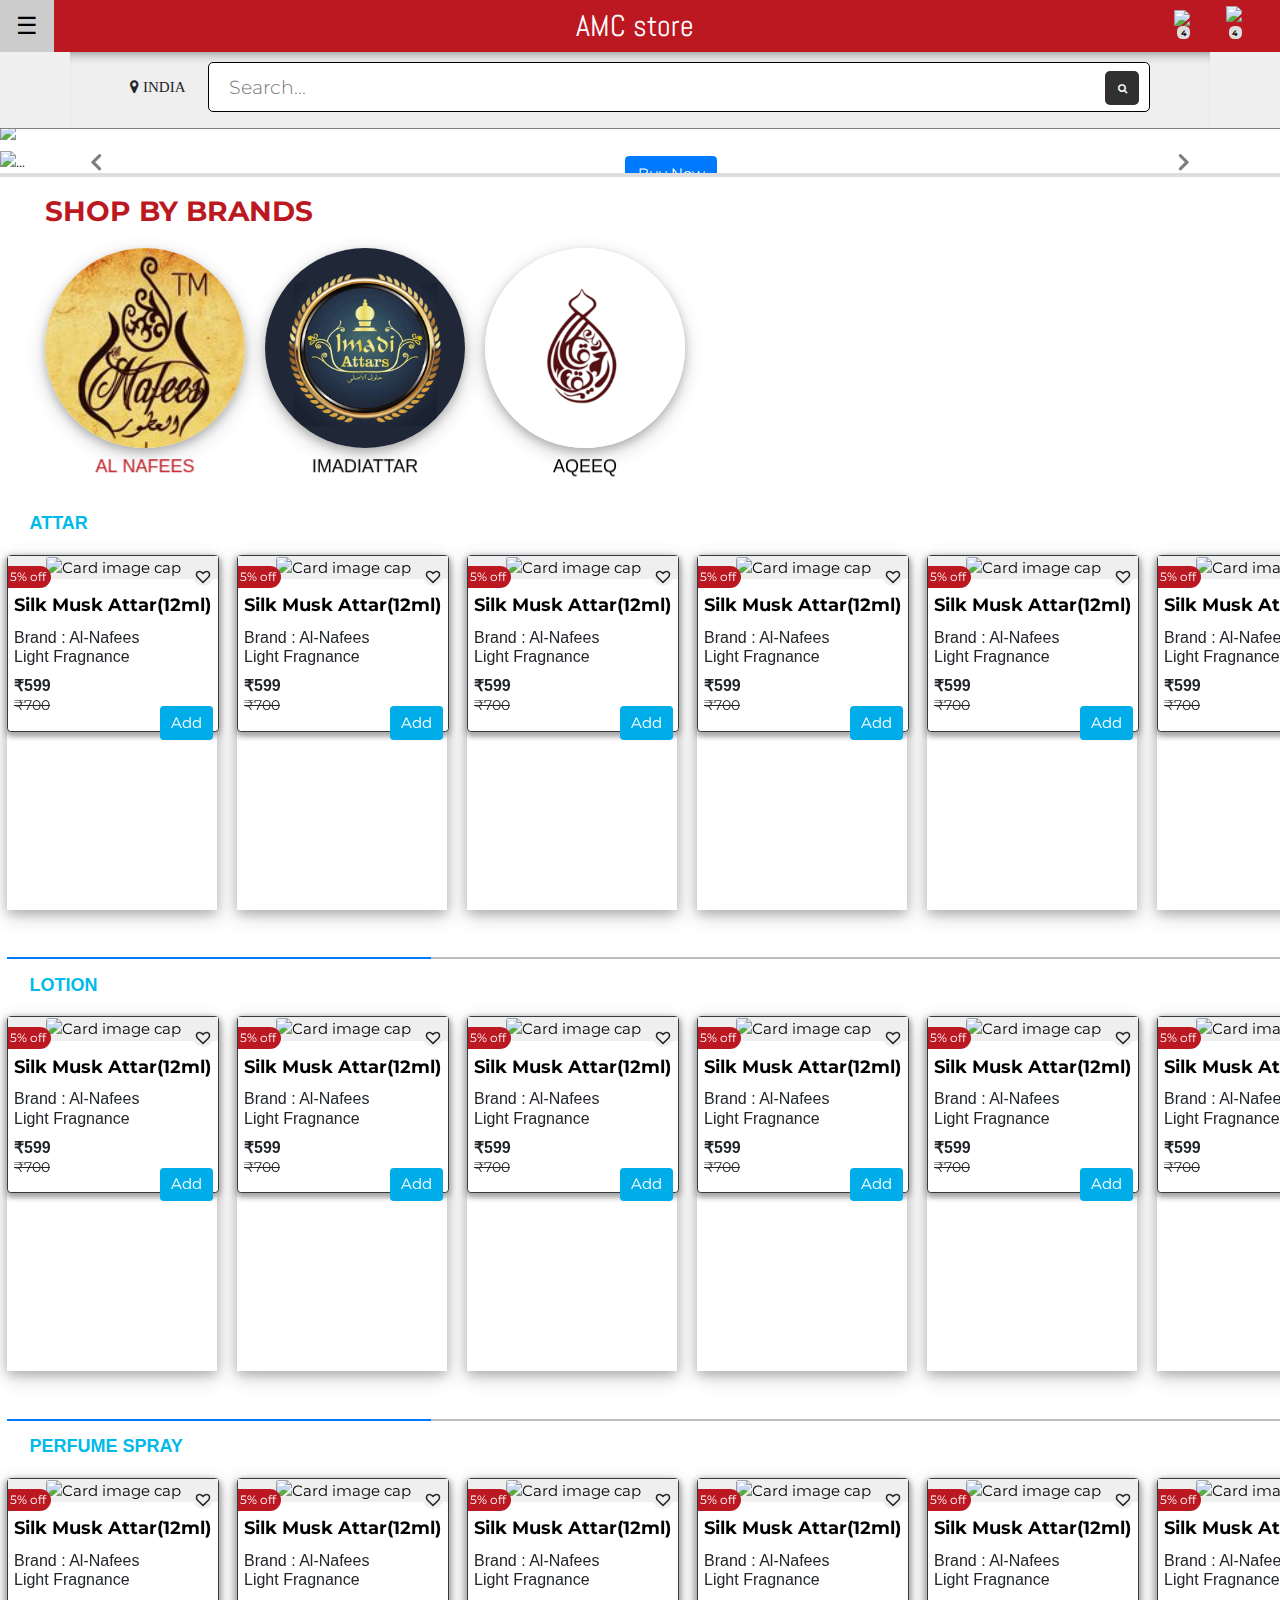
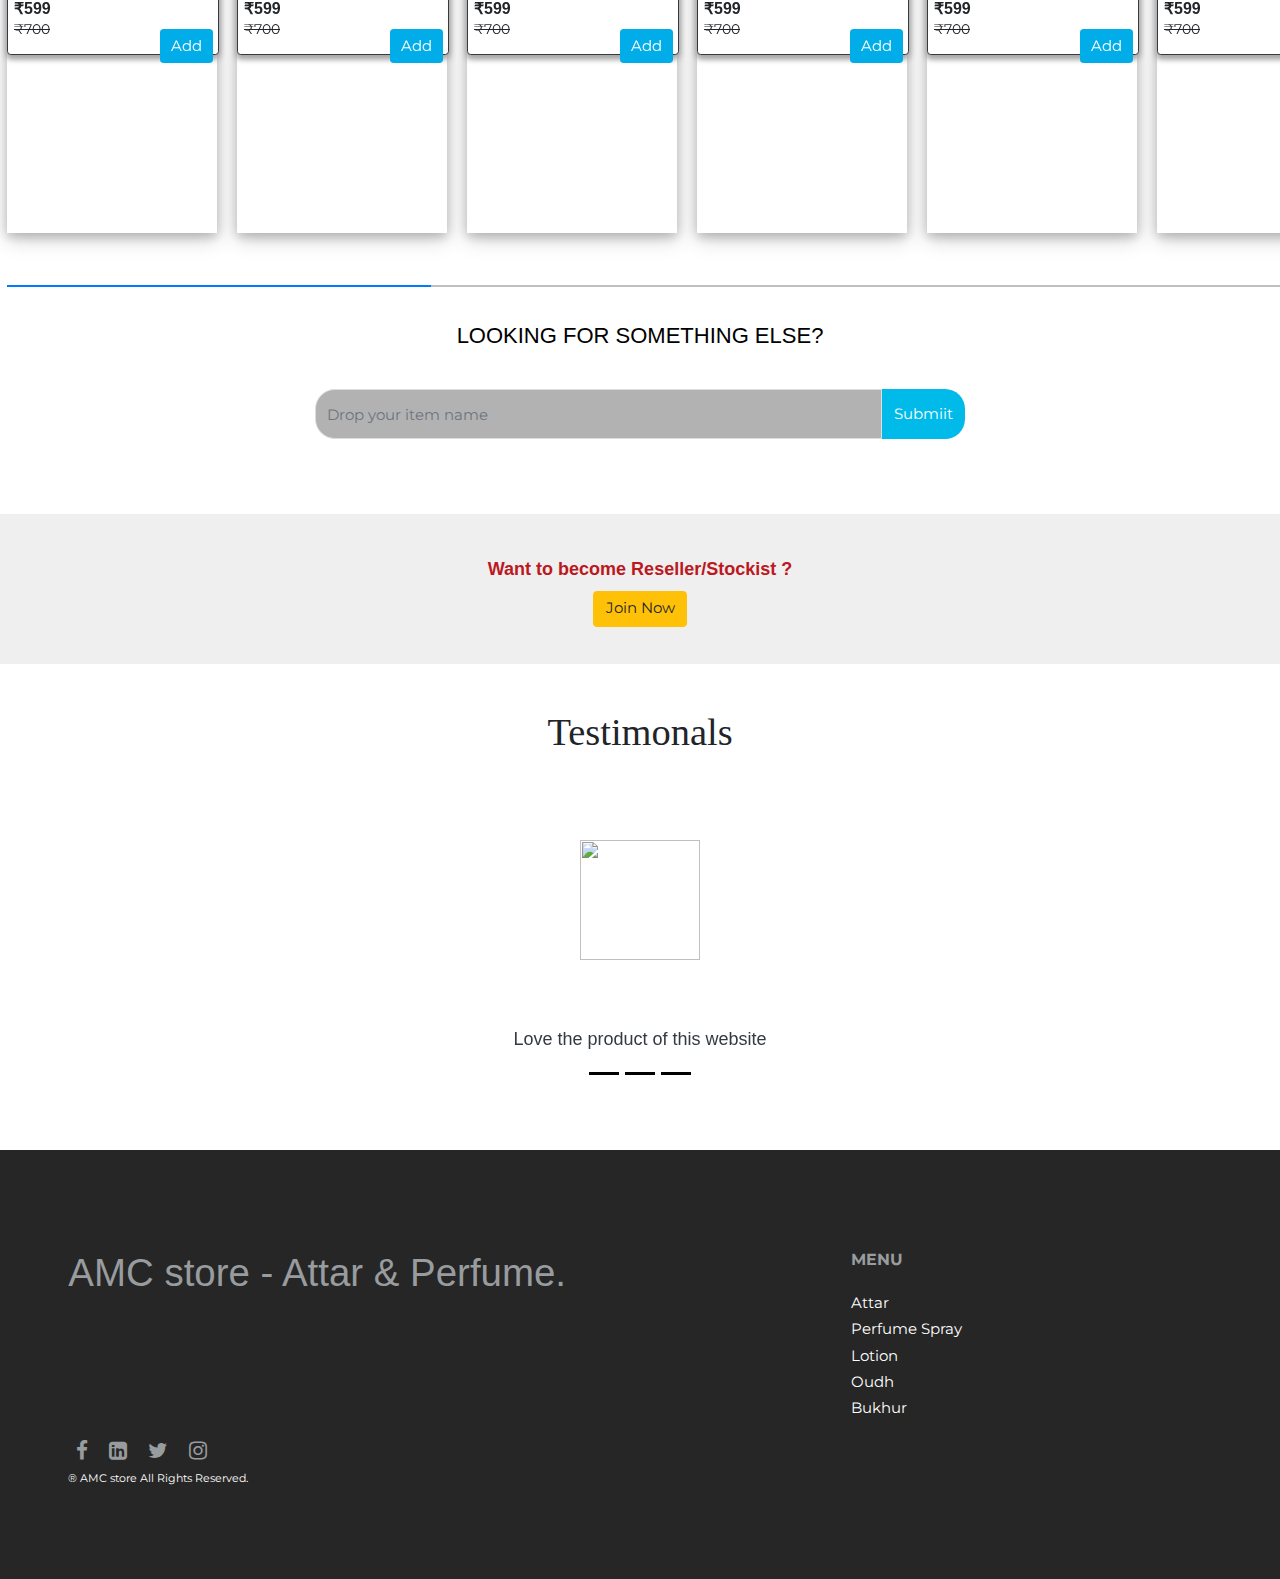
==== commit bc37365e: "Update index.html" ====
--- a/index.html
+++ b/index.html
@@ -33,7 +33,7 @@
 <body class="body">
   <div style="position: fixed; width: 100%; z-index: 9999; ">
 <!--   <h3 class="text-center">بسم الله الرحمن الرحيم</h3> -->
-  <nav style="box-shadow:0 3px 9px 0  #808080;">
+  <nav style="">
   <div class="w3-sidebar w3-bar-block w3-card w3-animate-left  mb-5" style="display:none; z-index: 999; font-weight: 600;" id="mySidebar">
   <button class="mr-auto w3-bar-item w3-button w3-large"
   onclick="w3_close()" style="position: relative; height: 50px; border-radius: 4px;">
@@ -121,7 +121,7 @@
 </nav>
 
 <div  style="background: #efefef; border-bottom: 1px solid #808080;">
-<div class="container pb-2">
+<div class="container pb-2" style="  box-shadow:  inset 0px 11px 12px -10px #808080;">
 
  <div class="d-flex justify-content-center px-lg-5 px-1">
 <!--      <i class="fa fa-user forlogin" aria-hidden="true"> Sign up</i> -->
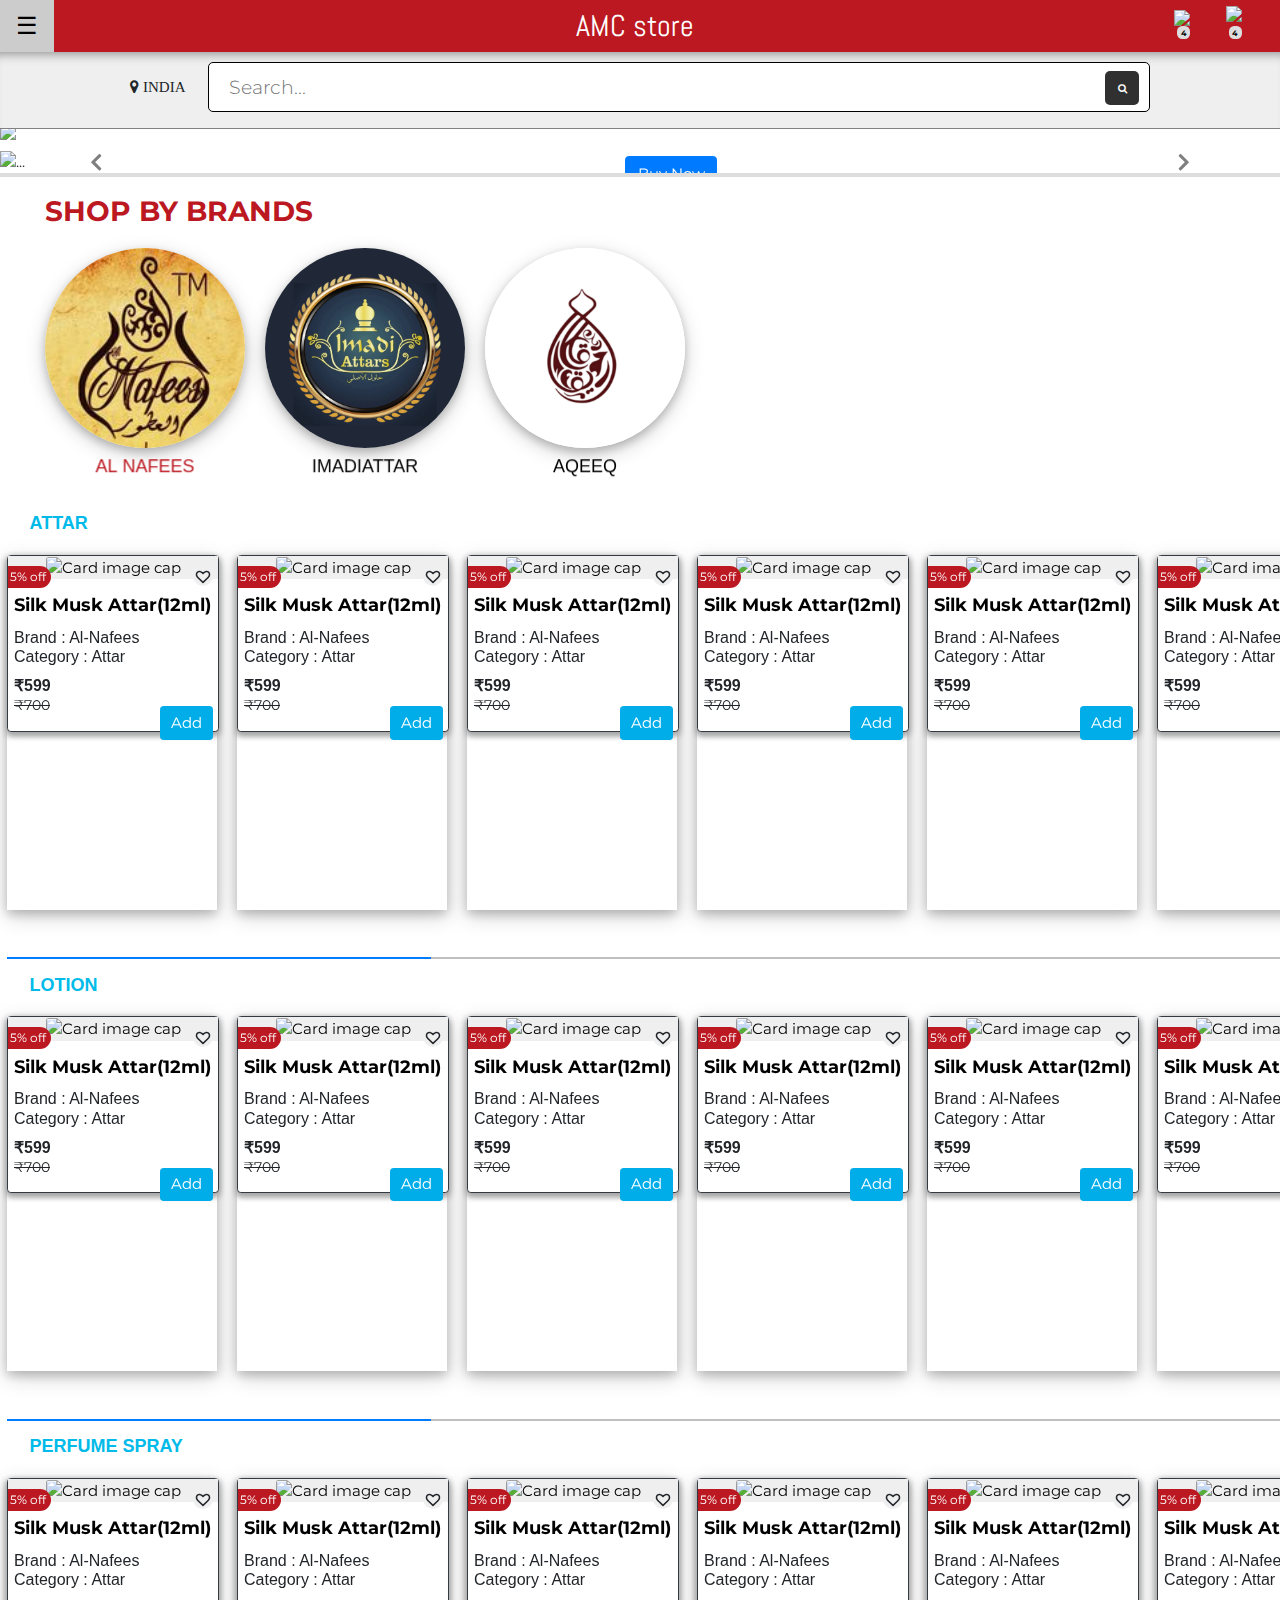
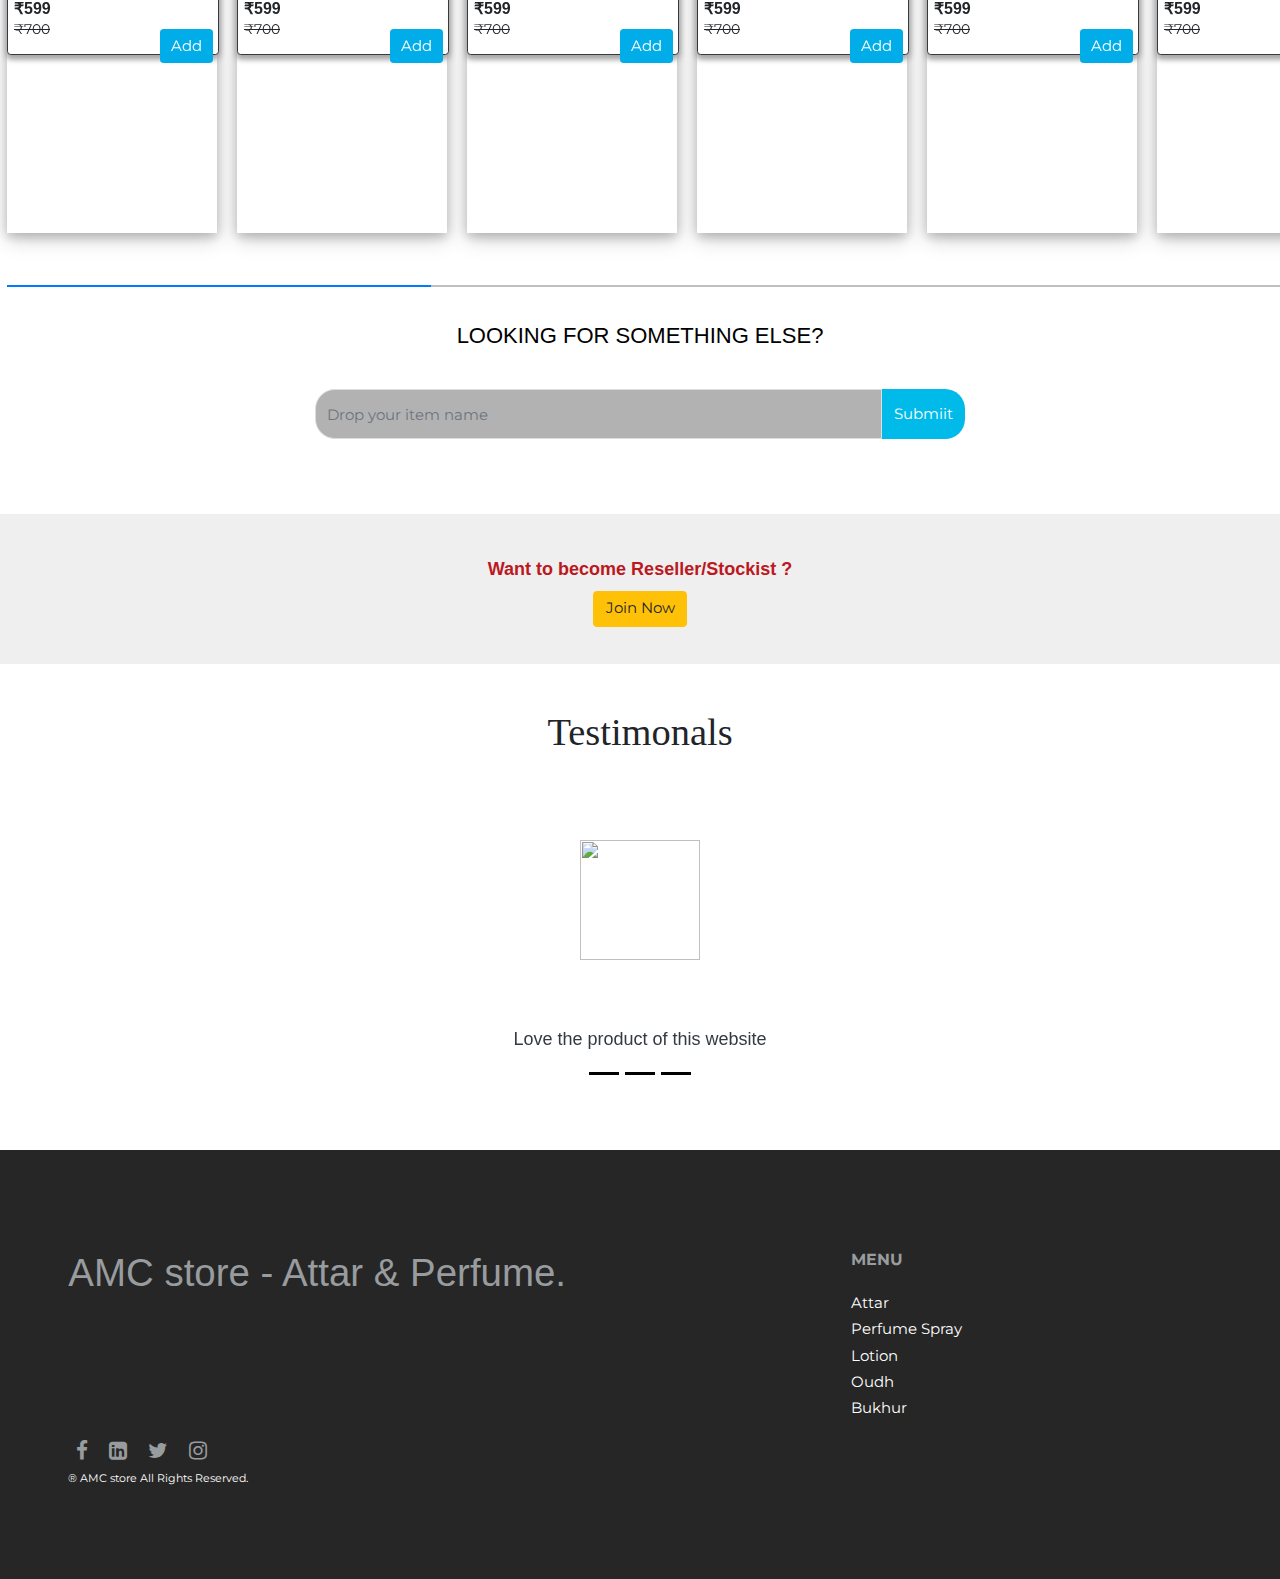
==== commit a4bfd7f0: "Update index.html" ====
--- a/index.html
+++ b/index.html
@@ -120,8 +120,8 @@
 <div class="w3-overlay w3-animate-opacity" onclick="w3_close()" style="cursor:pointer" id="myOverlay"></div>
 </nav>
 
-<div  style="background: #efefef; border-bottom: 1px solid #808080;">
-<div class="container pb-2" style="  box-shadow:  inset 0px 11px 12px -10px #808080;">
+<div  style="background: #efefef; border-bottom: 1px solid #808080;  box-shadow:  inset 0px 11px 12px -10px #808080;">
+<div class="container pb-2" style=" ">
 
  <div class="d-flex justify-content-center px-lg-5 px-1">
 <!--      <i class="fa fa-user forlogin" aria-hidden="true"> Sign up</i> -->
@@ -249,7 +249,7 @@
         <h5 class="modal-title" id="exampleModalLongTitle">Silk Musk Attar(12 ml)
 <br>
 <small>
-Light Fragnance
+Category : Attar
 <br>
 Brand : AL-NAFEES
         </small>
@@ -298,24 +298,6 @@
 </div>
 
 
-<div class="modal fade" id="exampleModal" tabindex="-1" role="dialog" aria-labelledby="exampleModalLabel" aria-hidden="true">
-  <div class="modal-dialog" role="document">
-    <div class="modal-content">
-      <div class="modal-header">
-        <h5 class="modal-title" id="exampleModalLabel">Silk Musk Attar (12ml)</h5>
-        <button type="button" class="close" data-dismiss="modal" aria-label="Close">
-          <span aria-hidden="true">&times;</span>
-        </button>
-      </div>
-      <div class="modal-body">
-        This prooduct has been added in your wishlist.
-      </div>
-      <div class="modal-footer">
-        <button type="button" class="btn btn-secondary" data-dismiss="modal">Close</button>
-      </div>
-    </div>
-  </div>
-</div>
 <!-- <div id="nafees" class="tab-pane fade-in active"> -->
 
 
@@ -353,7 +335,7 @@
                            
 
                                <h6 class="forcardtitle2" style="margin: 0px 0;">Brand : Al-Nafees
-                                <br>Light Fragnance</h6>
+                                <br>Category : Attar</h6>
                                   <h6 class="card-text" style="font-weight: 800;">&#8377;599<br>
                                     <small style="text-decoration: line-through; line-height: 0.6">&#8377;700</small></h6>
                                       <div>
@@ -385,7 +367,7 @@
                               <h5 class="card-title">Silk Musk Attar(12ml)</h5>
                              </button>
                                <h6 class="forcardtitle2">Brand : Al-Nafees
-                                <br>Light Fragnance</h6>
+                                <br>Category : Attar</h6>
                                   <h6 class="card-text" style="font-weight: 800;">&#8377;599<br>
                                     <small style="text-decoration: line-through; line-height: 0.6">&#8377;700</small></h6>
                                       <button class="btn btn-primary forbtn">Add</button>
@@ -411,7 +393,7 @@
                               <h5 class="card-title">Silk Musk Attar(12ml)</h5>
                              </button>
                                <h6 class="forcardtitle2">Brand : Al-Nafees
-                                <br>Light Fragnance</h6>
+                                <br>Category : Attar</h6>
                                   <h6 class="card-text" style="font-weight: 800;">&#8377;599<br>
                                     <small style="text-decoration: line-through; line-height: 0.6">&#8377;700</small></h6>
                                       <button class="btn btn-primary forbtn">Add</button>
@@ -438,7 +420,7 @@
                               <h5 class="card-title">Silk Musk Attar(12ml)</h5>
                              </button>
                                <h6 class="forcardtitle2">Brand : Al-Nafees
-                                <br>Light Fragnance</h6>
+                                <br>Category : Attar</h6>
                                   <h6 class="card-text" style="font-weight: 800;">&#8377;599<br>
                                     <small style="text-decoration: line-through; line-height: 0.6">&#8377;700</small></h6>
                                       <button class="btn btn-primary forbtn">Add</button>
@@ -465,7 +447,7 @@
                               <h5 class="card-title">Silk Musk Attar(12ml)</h5>
                              </button>
                                <h6 class="forcardtitle2">Brand : Al-Nafees
-                                <br>Light Fragnance</h6>
+                                <br>Category : Attar</h6>
                                   <h6 class="card-text" style="font-weight: 800;">&#8377;599<br>
                                     <small style="text-decoration: line-through; line-height: 0.6">&#8377;700</small></h6>
                                       <button class="btn btn-primary forbtn">Add</button>
@@ -491,7 +473,7 @@
                               <h5 class="card-title">Silk Musk Attar(12ml)</h5>
                              </button>
                                <h6 class="forcardtitle2">Brand : Al-Nafees
-                                <br>Light Fragnance</h6>
+                                <br>Category : Attar</h6>
                                   <h6 class="card-text" style="font-weight: 800;">&#8377;599<br>
                                     <small style="text-decoration: line-through; line-height: 0.6">&#8377;700</small></h6>
                                       <button class="btn btn-primary forbtn">Add</button>
@@ -517,7 +499,7 @@
                               <h5 class="card-title">Silk Musk Attar(12ml)</h5>
                              </button>
                                <h6 class="forcardtitle2">Brand : Al-Nafees
-                                <br>Light Fragnance</h6>
+                                <br>Category : Attar</h6>
                                   <h6 class="card-text" style="font-weight: 800;">&#8377;599<br>
                                     <small style="text-decoration: line-through; line-height: 0.6">&#8377;700</small></h6>
                                       <button class="btn btn-primary forbtn">Add</button>
@@ -558,7 +540,7 @@
                              <h5 class="card-title">Silk Musk Attar(12ml)</h5>
                            </button>
                                <h6 class="forcardtitle2">Brand : Al-Nafees
-                                <br>Light Fragnance</h6>
+                                <br>Category : Attar</h6>
                                   <h6 class="card-text" style="font-weight: 800;">&#8377;599<br>
                                     <small style="text-decoration: line-through; line-height: 0.6">&#8377;700</small></h6>
                                       <button class="btn btn-primary forbtn">Add</button>
@@ -586,7 +568,7 @@
                               <h5 class="card-title">Silk Musk Attar(12ml)</h5>
                              </button>
                                <h6 class="forcardtitle2">Brand : Al-Nafees
-                                <br>Light Fragnance</h6>
+                                <br>Category : Attar</h6>
                                   <h6 class="card-text" style="font-weight: 800;">&#8377;599<br>
                                     <small style="text-decoration: line-through; line-height: 0.6">&#8377;700</small></h6>
                                       <button class="btn btn-primary forbtn">Add</button>
@@ -612,7 +594,7 @@
                               <h5 class="card-title">Silk Musk Attar(12ml)</h5>
                              </button>
                                <h6 class="forcardtitle2">Brand : Al-Nafees
-                                <br>Light Fragnance</h6>
+                                <br>Category : Attar</h6>
                                   <h6 class="card-text" style="font-weight: 800;">&#8377;599<br>
                                     <small style="text-decoration: line-through; line-height: 0.6">&#8377;700</small></h6>
                                       <button class="btn btn-primary forbtn">Add</button>
@@ -639,7 +621,7 @@
                               <h5 class="card-title">Silk Musk Attar(12ml)</h5>
                              </button>
                                <h6 class="forcardtitle2">Brand : Al-Nafees
-                                <br>Light Fragnance</h6>
+                                <br>Category : Attar</h6>
                                   <h6 class="card-text" style="font-weight: 800;">&#8377;599<br>
                                     <small style="text-decoration: line-through; line-height: 0.6">&#8377;700</small></h6>
                                       <button class="btn btn-primary forbtn">Add</button>
@@ -665,7 +647,7 @@
                               <h5 class="card-title">Silk Musk Attar(12ml)</h5>
                              </button>
                                <h6 class="forcardtitle2">Brand : Al-Nafees
-                                <br>Light Fragnance</h6>
+                                <br>Category : Attar</h6>
                                   <h6 class="card-text" style="font-weight: 800;">&#8377;599<br>
                                     <small style="text-decoration: line-through; line-height: 0.6">&#8377;700</small></h6>
                                       <button class="btn btn-primary forbtn">Add</button>
@@ -691,7 +673,7 @@
                               <h5 class="card-title">Silk Musk Attar(12ml)</h5>
                              </button>
                                <h6 class="forcardtitle2">Brand : Al-Nafees
-                                <br>Light Fragnance</h6>
+                                <br>Category : Attar</h6>
                                   <h6 class="card-text" style="font-weight: 800;">&#8377;599<br>
                                     <small style="text-decoration: line-through; line-height: 0.6">&#8377;700</small></h6>
                                       <button class="btn btn-primary forbtn">Add</button>
@@ -717,7 +699,7 @@
                               <h5 class="card-title">Silk Musk Attar(12ml)</h5>
                              </button>
                                <h6 class="forcardtitle2">Brand : Al-Nafees
-                                <br>Light Fragnance</h6>
+                                <br>Category : Attar</h6>
                                   <h6 class="card-text" style="font-weight: 800;">&#8377;599<br>
                                     <small style="text-decoration: line-through; line-height: 0.6">&#8377;700</small></h6>
                                       <button class="btn btn-primary forbtn">Add</button>
@@ -757,7 +739,7 @@
                              <h5 class="card-title">Silk Musk Attar(12ml)</h5>
                            </button>
                                <h6 class="forcardtitle2">Brand : Al-Nafees
-                                <br>Light Fragnance</h6>
+                                <br>Category : Attar</h6>
                                   <h6 class="card-text" style="font-weight: 800;">&#8377;599<br>
                                     <small style="text-decoration: line-through; line-height: 0.6">&#8377;700</small></h6>
                                       <button class="btn btn-primary forbtn">Add</button>
@@ -785,7 +767,7 @@
                               <h5 class="card-title">Silk Musk Attar(12ml)</h5>
                              </button>
                                <h6 class="forcardtitle2">Brand : Al-Nafees
-                                <br>Light Fragnance</h6>
+                                <br>Category : Attar</h6>
                                   <h6 class="card-text" style="font-weight: 800;">&#8377;599<br>
                                     <small style="text-decoration: line-through; line-height: 0.6">&#8377;700</small></h6>
                                       <button class="btn btn-primary forbtn">Add</button>
@@ -811,7 +793,7 @@
                               <h5 class="card-title">Silk Musk Attar(12ml)</h5>
                              </button>
                                <h6 class="forcardtitle2">Brand : Al-Nafees
-                                <br>Light Fragnance</h6>
+                                <br>Category : Attar</h6>
                                   <h6 class="card-text" style="font-weight: 800;">&#8377;599<br>
                                     <small style="text-decoration: line-through; line-height: 0.6">&#8377;700</small></h6>
                                       <button class="btn btn-primary forbtn">Add</button>
@@ -838,7 +820,7 @@
                               <h5 class="card-title">Silk Musk Attar(12ml)</h5>
                              </button>
                                <h6 class="forcardtitle2">Brand : Al-Nafees
-                                <br>Light Fragnance</h6>
+                                <br>Category : Attar</h6>
                                   <h6 class="card-text" style="font-weight: 800;">&#8377;599<br>
                                     <small style="text-decoration: line-through; line-height: 0.6">&#8377;700</small></h6>
                                       <button class="btn btn-primary forbtn">Add</button>
@@ -865,7 +847,7 @@
                               <h5 class="card-title">Silk Musk Attar(12ml)</h5>
                              </button>
                                <h6 class="forcardtitle2">Brand : Al-Nafees
-                                <br>Light Fragnance</h6>
+                                <br>Category : Attar</h6>
                                   <h6 class="card-text" style="font-weight: 800;">&#8377;599<br>
                                     <small style="text-decoration: line-through; line-height: 0.6">&#8377;700</small></h6>
                                       <button class="btn btn-primary forbtn">Add</button>
@@ -890,7 +872,7 @@
                               <h5 class="card-title">Silk Musk Attar(12ml)</h5>
                              </button>
                                <h6 class="forcardtitle2">Brand : Al-Nafees
-                                <br>Light Fragnance</h6>
+                                <br>Category : Attar</h6>
                                   <h6 class="card-text" style="font-weight: 800;">&#8377;599<br>
                                     <small style="text-decoration: line-through; line-height: 0.6">&#8377;700</small></h6>
                                       <button class="btn btn-primary forbtn">Add</button>
@@ -915,7 +897,7 @@
                               <h5 class="card-title">Silk Musk Attar(12ml)</h5>
                              </button>
                                <h6 class="forcardtitle2">Brand : Al-Nafees
-                                <br>Light Fragnance</h6>
+                                <br>Category : Attar</h6>
                                   <h6 class="card-text" style="font-weight: 800;">&#8377;599<br>
                                     <small style="text-decoration: line-through; line-height: 0.6">&#8377;700</small></h6>
                                       <button class="btn btn-primary forbtn">Add</button>
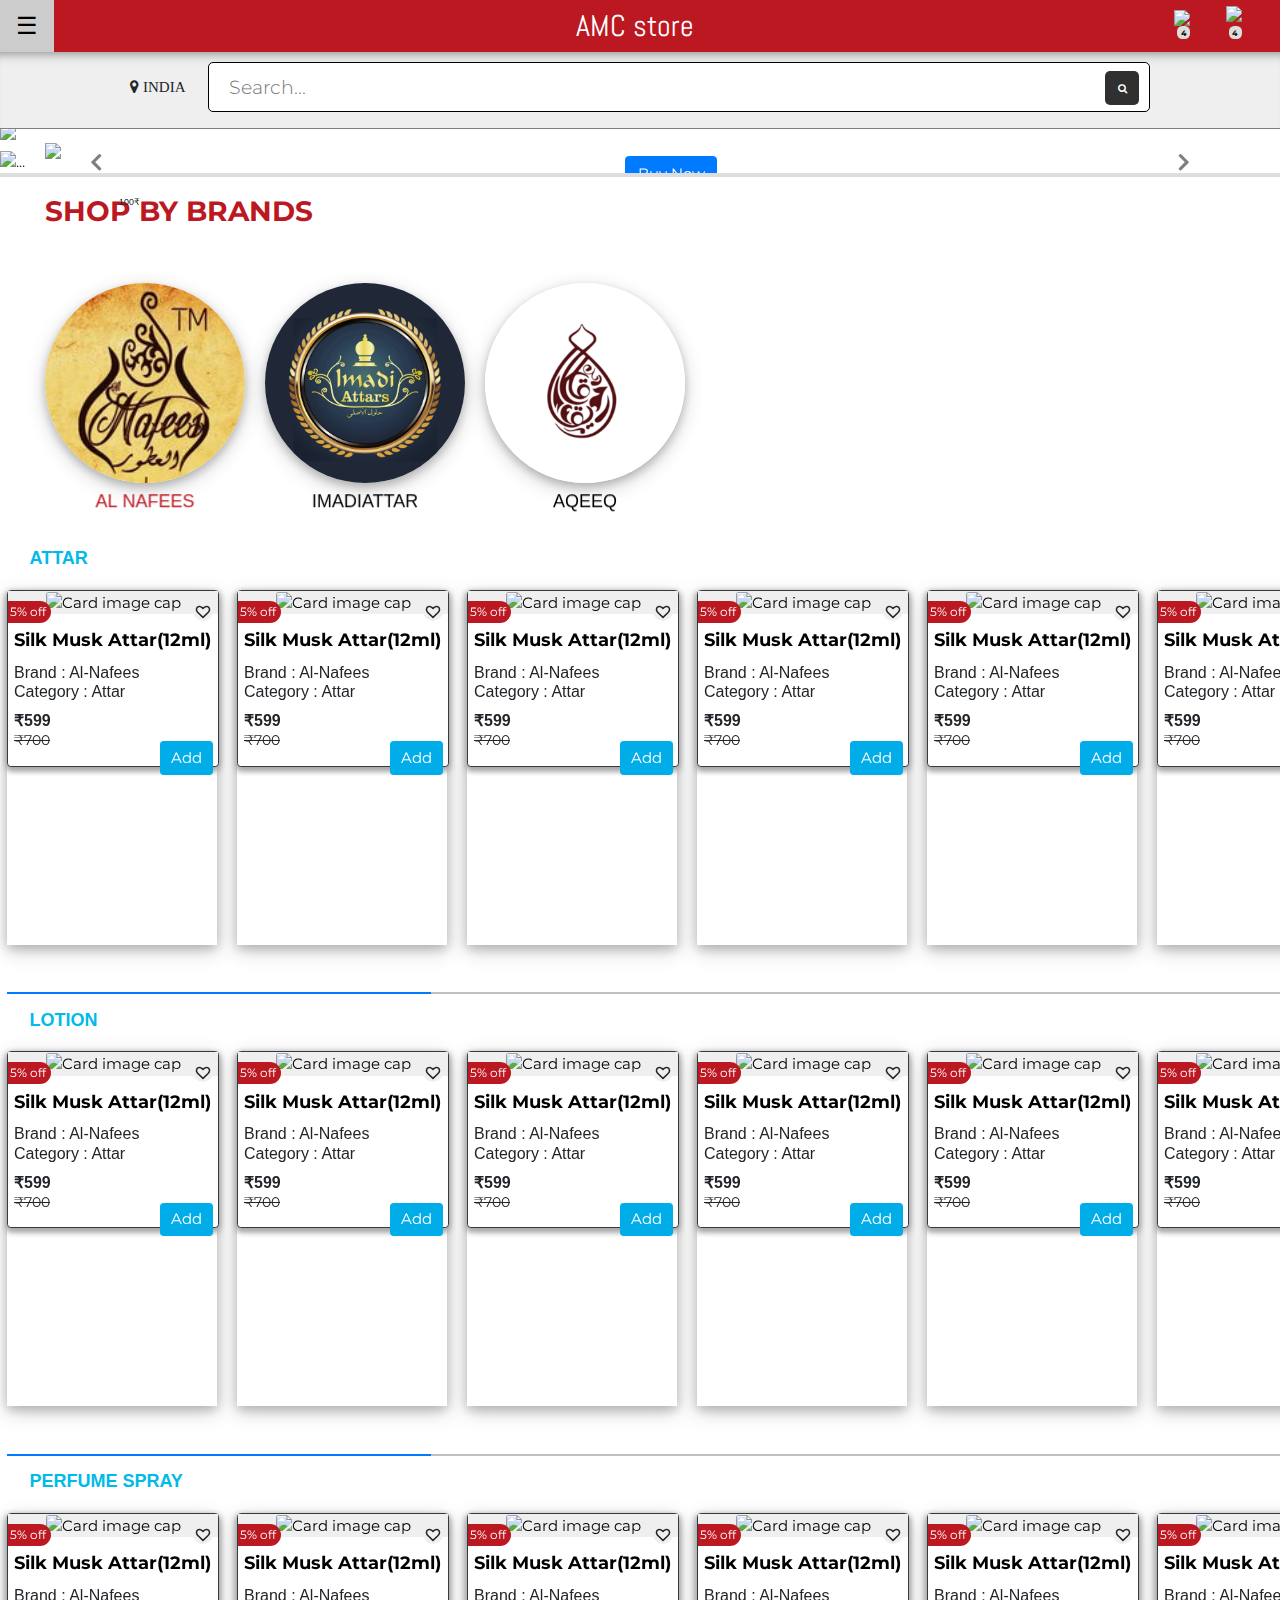
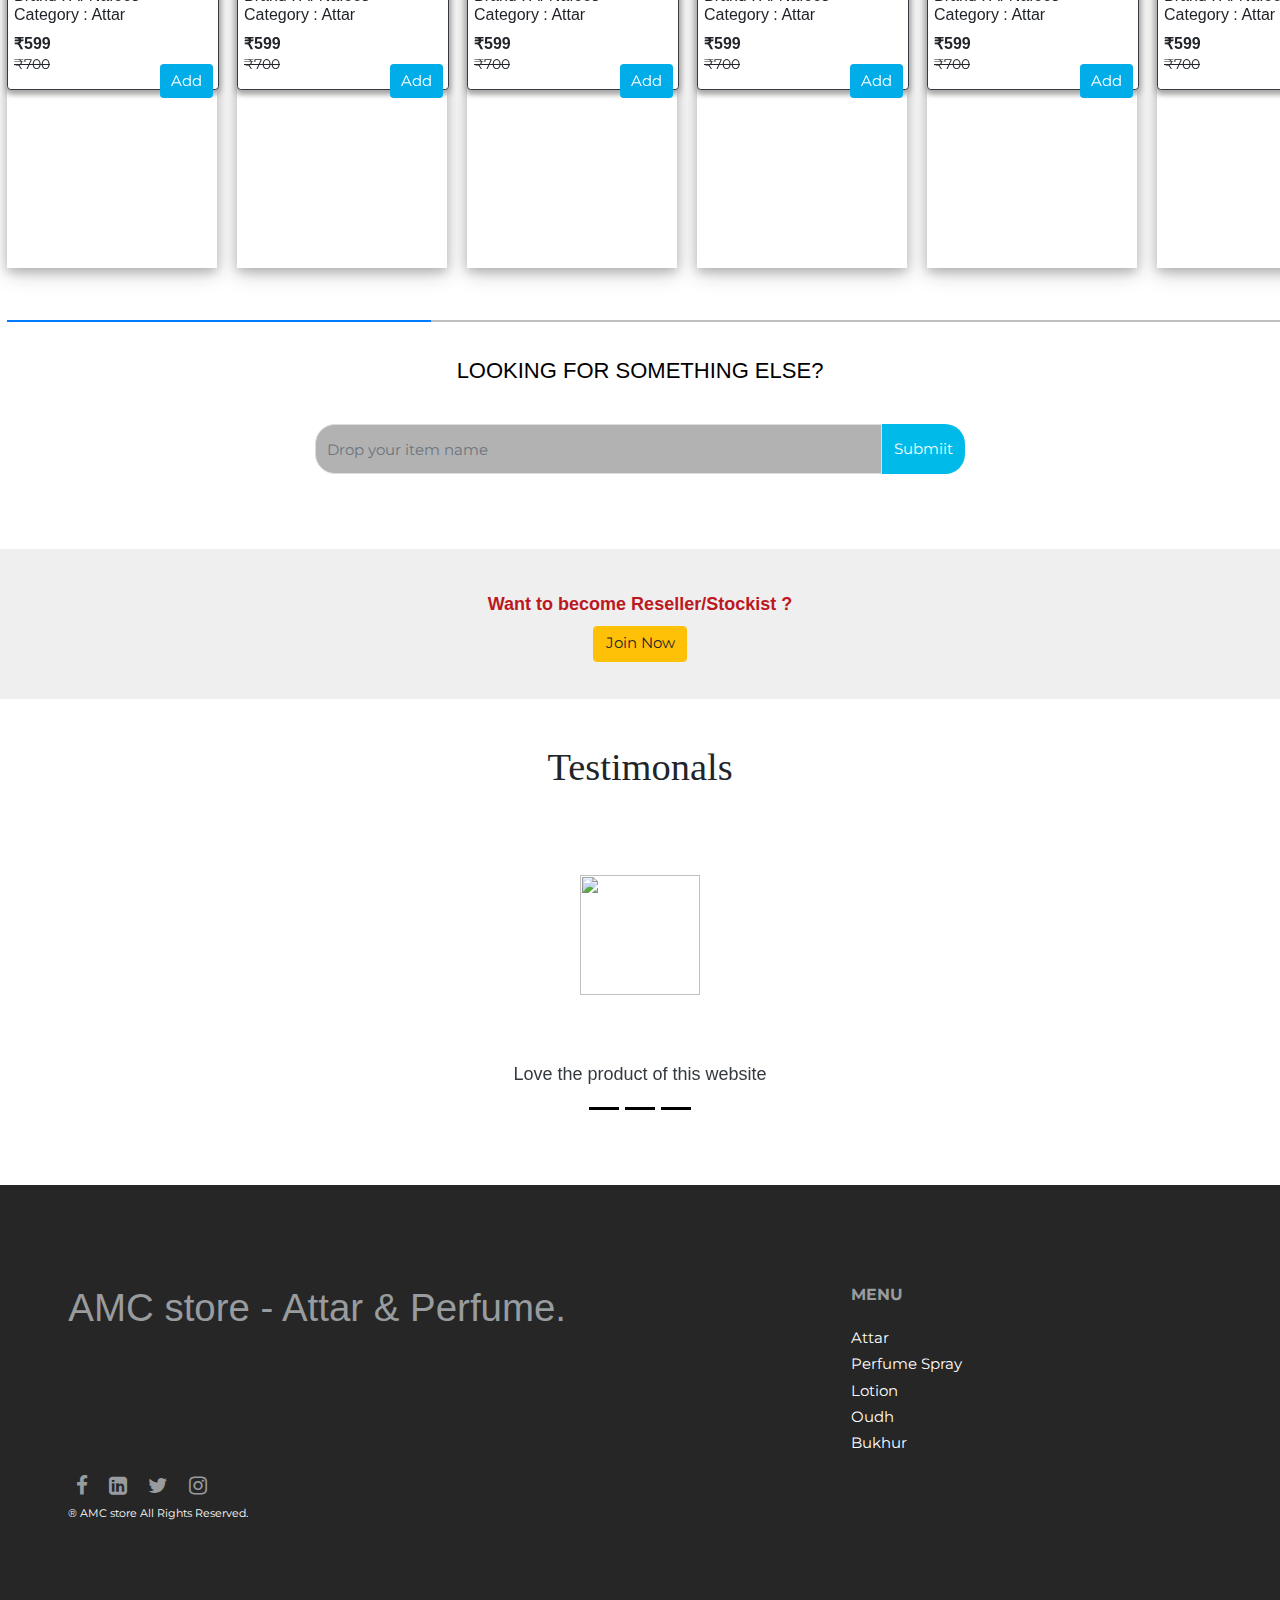
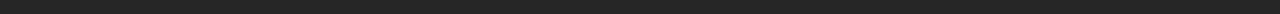
==== commit 04e449ea: "Update index.html" ====
--- a/index.html
+++ b/index.html
@@ -199,15 +199,23 @@
 <!-- brand -->
   <h5 class=" forheading pt-2 pl-lg-5 pl-2">Shop by Brands</h5>
 <!-- <ul class="nav nav-pills"> -->
-<div class="swiper-container pl-lg-5 pl-2">
+
+<div class="swiper-container pl-lg-5 pl-2 pt-5">
 
     <div class="swiper-wrapper">
 
-       
-      <div class="swiper-slide forbrandslide"  style="background-image:url(img/logo1.jpg); border-radius: 50%;" ><h5 class="forbrandname" style="color: #bc1821;">
+   
+      <div class="swiper-slide forbrandslide"  style="background-image:url(img/logo1.jpg); border-radius: 50%;" >
+        <div>
+          <img src="img/shipping3.png" style="position: absolute; top: -70%;">
+<h6 style="font-size: 9px; position: absolute; top: -48%; left: 37%;">100&#8377;</h6>
+        </div>
+   <h5 class="forbrandname" style="color: #bc1821;">
  AL&nbsp;NAFEES
        <!--  <li class="active"><a data-toggle="pill" href="#nafees">AL-NAFEES</a></li> -->
-      </h5></div>
+      </h5>
+
+    </div>
     
       <div class="swiper-slide forbrandslide" style="background-image:url(img/logo2.jpg);     border-radius: 50%;">
        
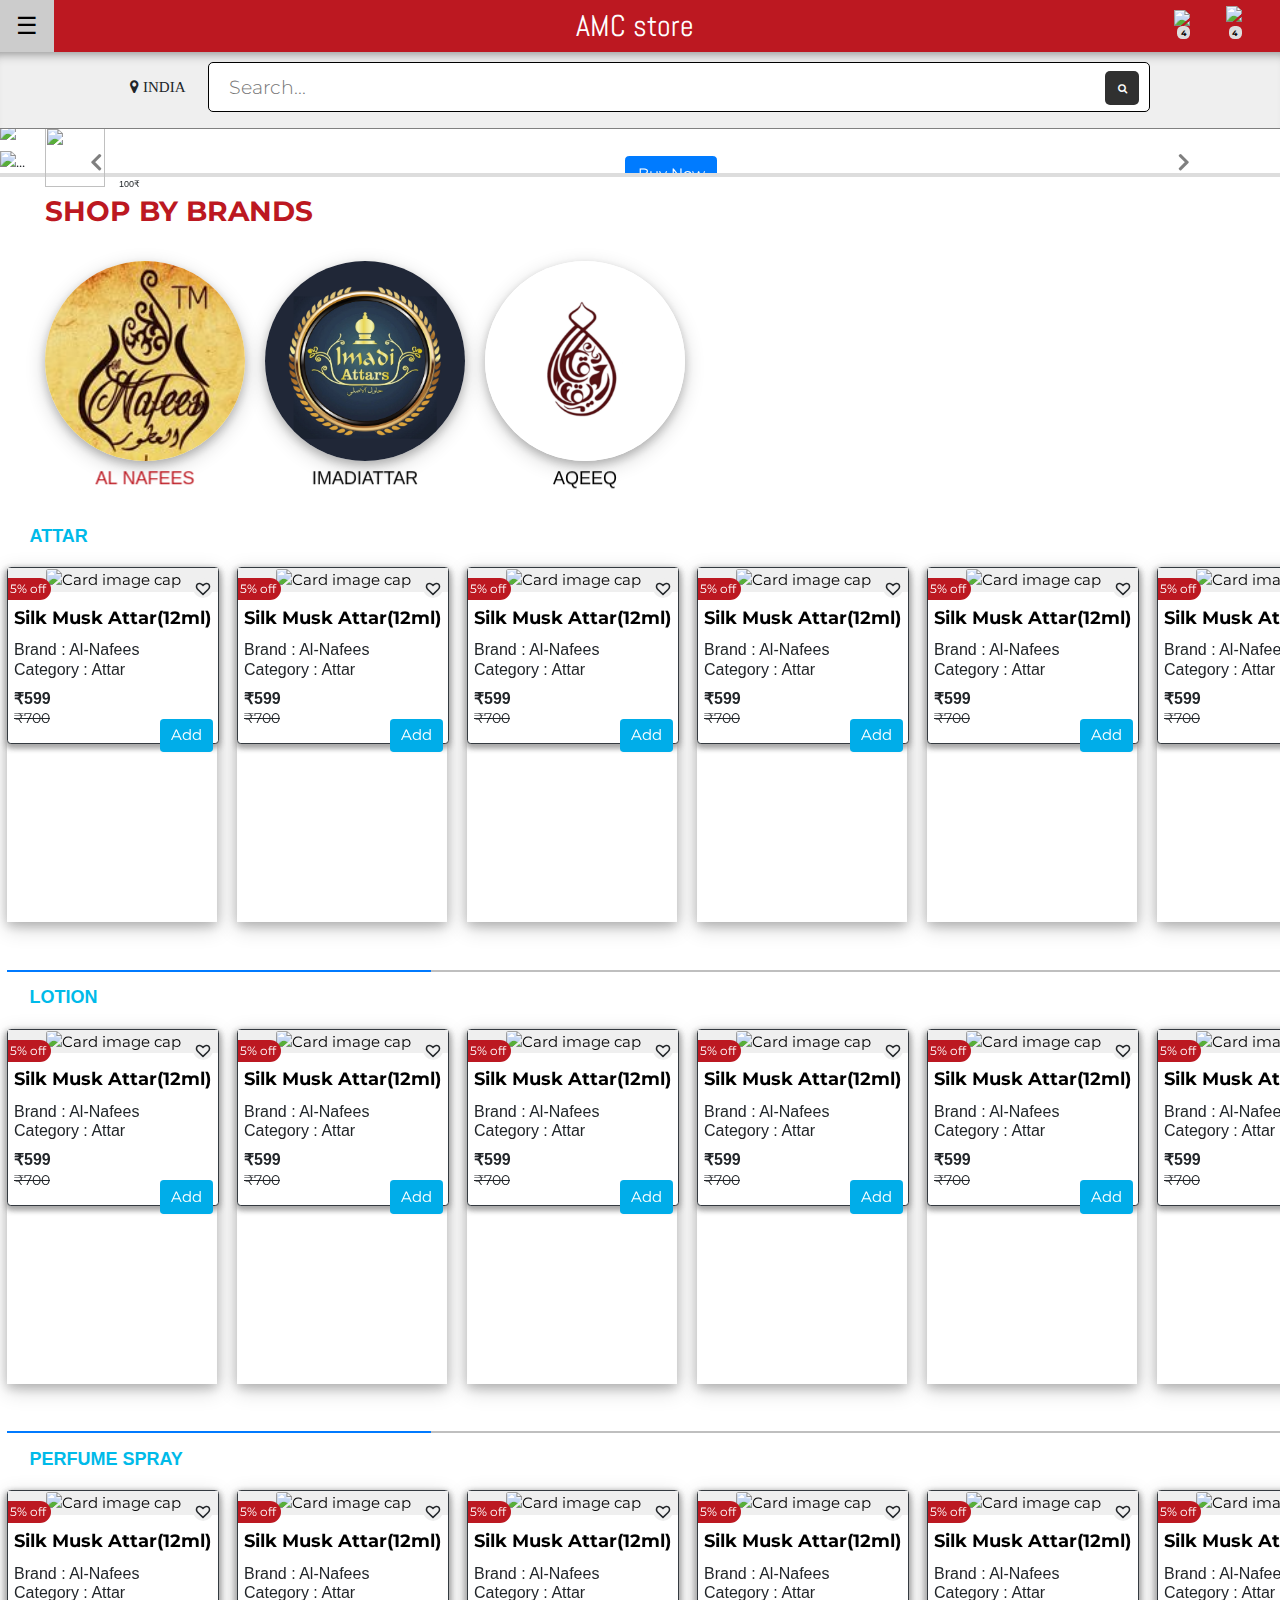
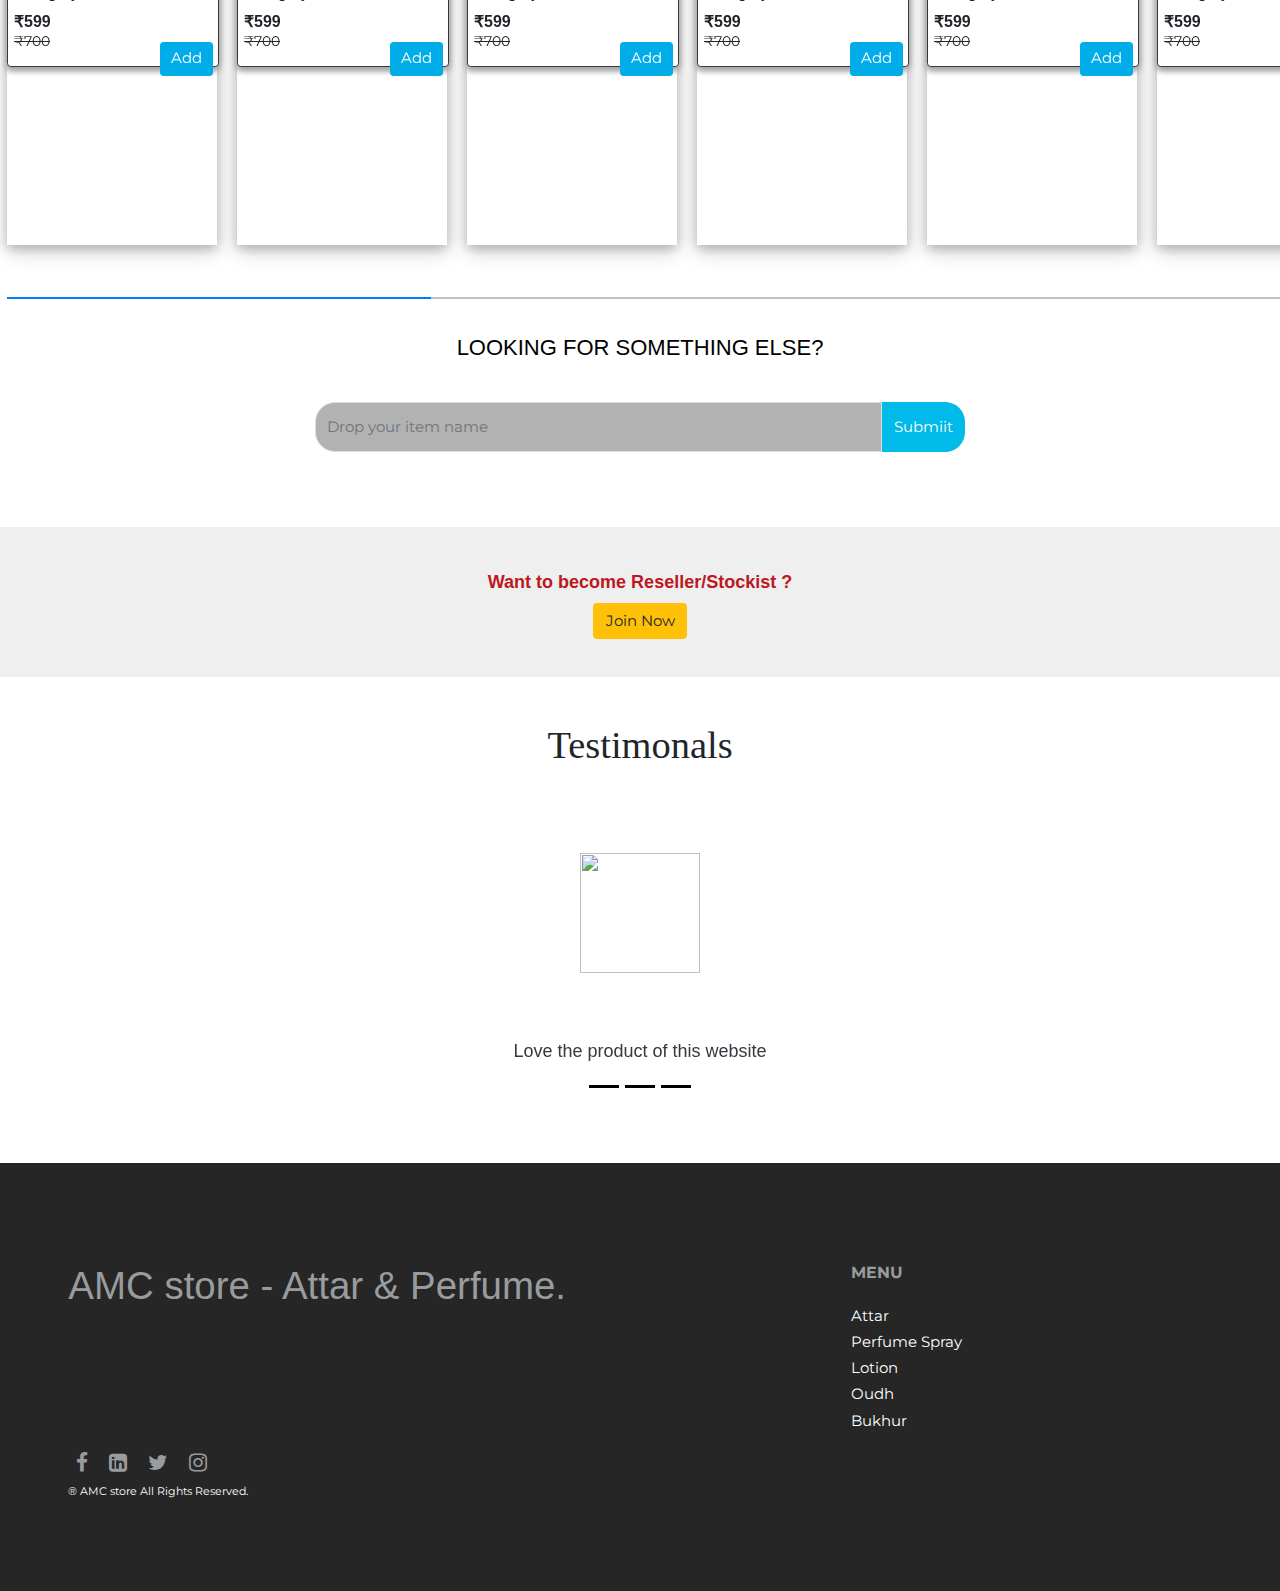
==== commit b38d7bfc: "Update index.html" ====
--- a/index.html
+++ b/index.html
@@ -200,15 +200,15 @@
   <h5 class=" forheading pt-2 pl-lg-5 pl-2">Shop by Brands</h5>
 <!-- <ul class="nav nav-pills"> -->
 
-<div class="swiper-container pl-lg-5 pl-2 pt-5">
+<div class="swiper-container pl-lg-5 pl-2 pt-4">
 
     <div class="swiper-wrapper">
 
    
       <div class="swiper-slide forbrandslide"  style="background-image:url(img/logo1.jpg); border-radius: 50%;" >
         <div>
-          <img src="img/shipping3.png" style="position: absolute; top: -70%;">
-<h6 style="font-size: 9px; position: absolute; top: -48%; left: 37%;">100&#8377;</h6>
+          <img src="img/shipping5.png" width="60" height="60" style="position: absolute; top: -67%;">
+<h6 style="font-size: 9px; position: absolute; top: -46%; left: 37%;">100&#8377;</h6>
         </div>
    <h5 class="forbrandname" style="color: #bc1821;">
  AL&nbsp;NAFEES
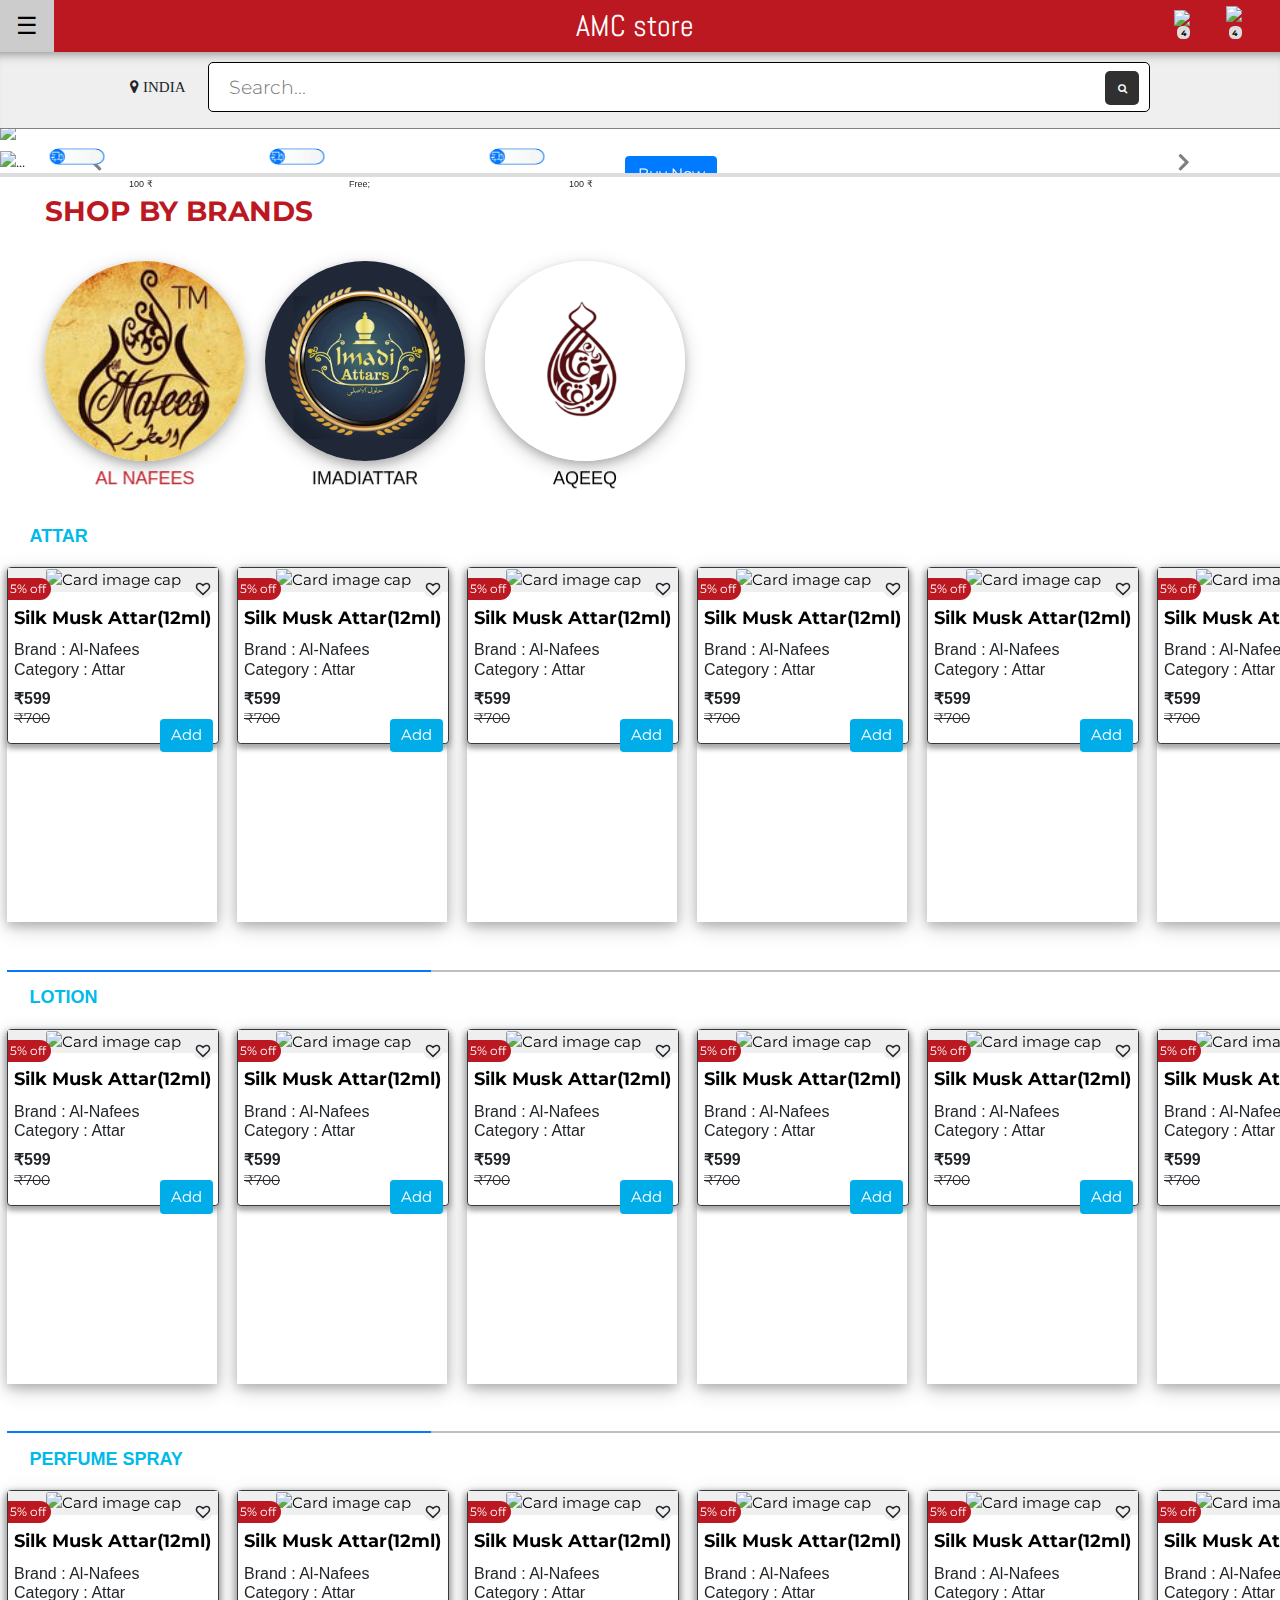
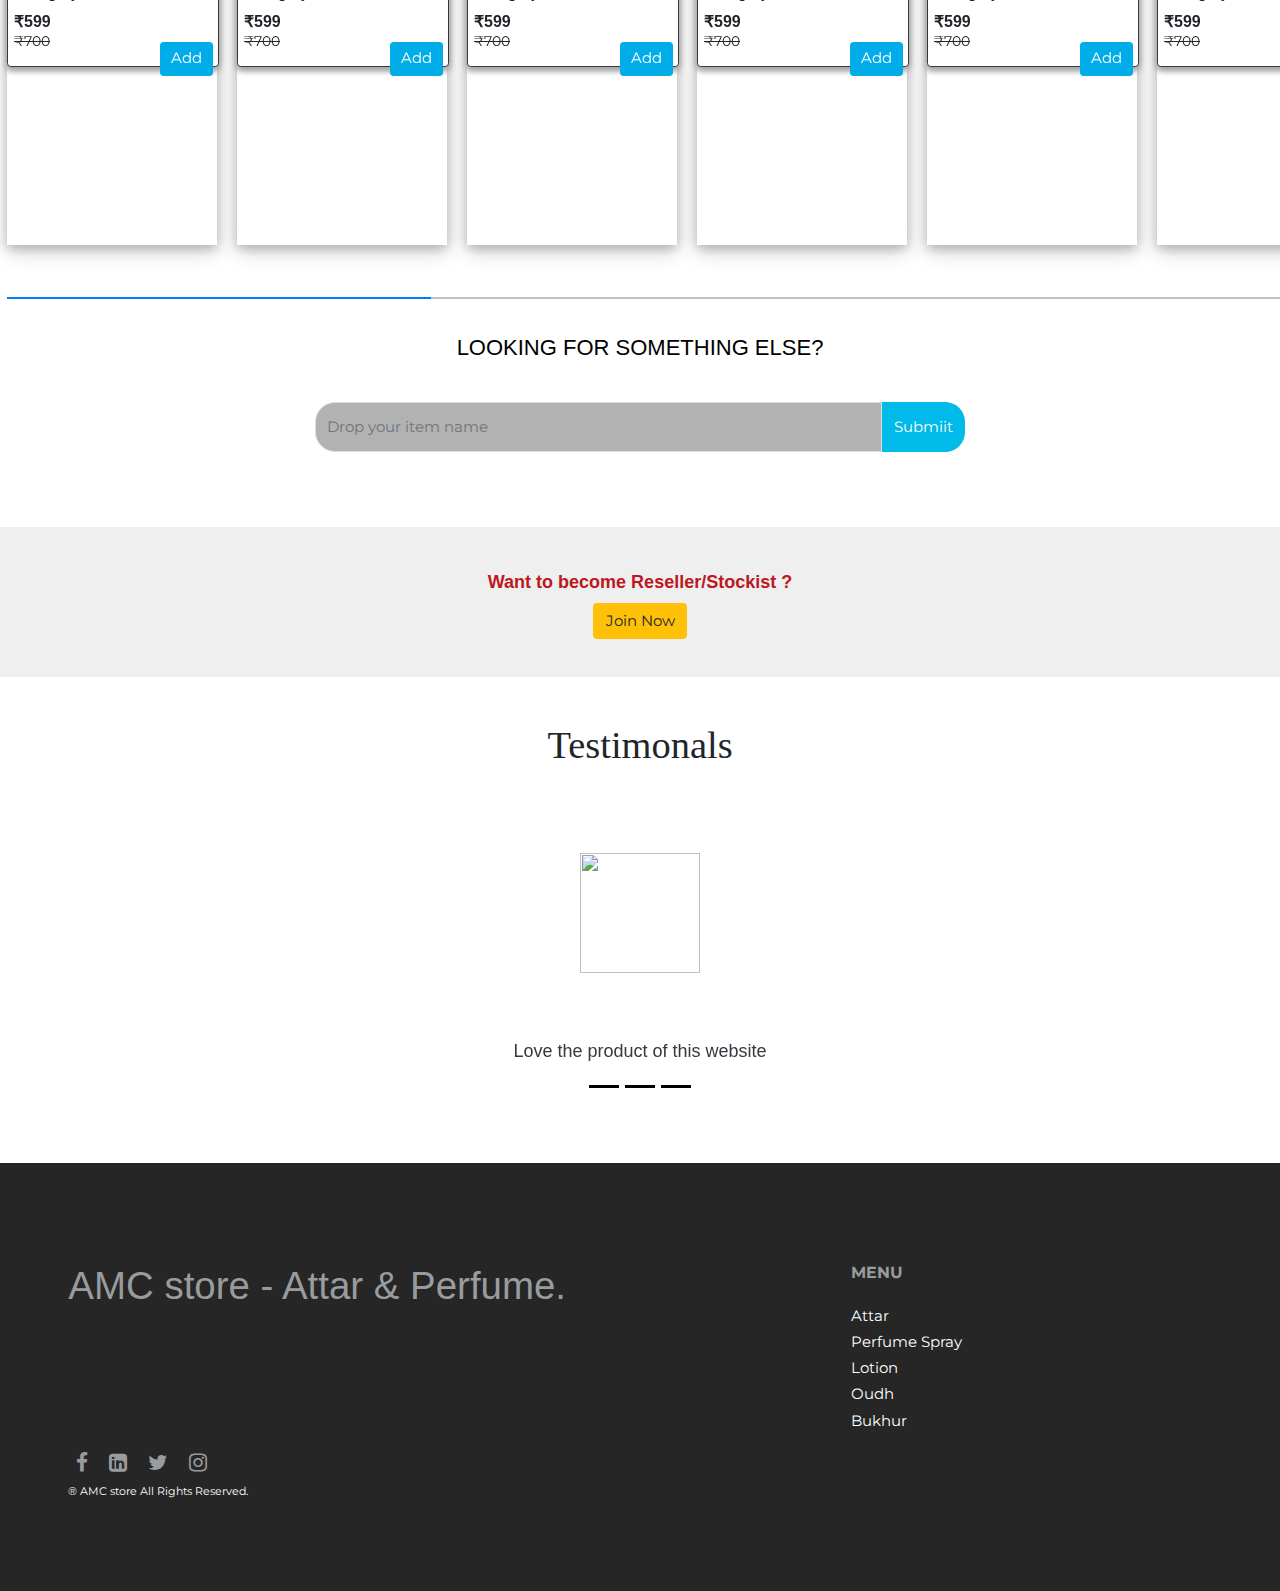
==== commit a1103900: "Update index.html" ====
--- a/index.html
+++ b/index.html
@@ -207,8 +207,8 @@
    
       <div class="swiper-slide forbrandslide"  style="background-image:url(img/logo1.jpg); border-radius: 50%;" >
         <div>
-          <img src="img/shipping5.png" width="60" height="60" style="position: absolute; top: -67%;">
-<h6 style="font-size: 9px; position: absolute; top: -46%; left: 37%;">100&#8377;</h6>
+          <img src="img/shipping5.png" width="60" height="60" style="position: absolute; top: -67%; left: 2px;">
+<h6 style="font-size: 9px; position: absolute; top: -46%; left: 42%;">100 &#8377;</h6>
         </div>
    <h5 class="forbrandname" style="color: #bc1821;">
  AL&nbsp;NAFEES
@@ -218,7 +218,10 @@
     </div>
     
       <div class="swiper-slide forbrandslide" style="background-image:url(img/logo2.jpg);     border-radius: 50%;">
-       
+               <div>
+          <img src="img/shipping5.png" width="60" height="60" style="position: absolute; top: -67%; left: 2px;">
+<h6 style="font-size: 9px; position: absolute; top: -46%; left: 42%;">Free;</h6>
+        </div>
           <h5  class="forbrandname">
 
 IMADIATTAR
@@ -226,7 +229,10 @@
         
       </div>
             <div class="swiper-slide forbrandslide" style="background-image:url(img/logo3.jpg);     border-radius: 50%;">
-       
+               <div>
+          <img src="img/shipping5.png" width="60" height="60" style="position: absolute; top: -67%; left: 2px;">
+<h6 style="font-size: 9px; position: absolute; top: -46%; left: 42%;">100 &#8377;</h6>
+        </div>
           <h5  class="forbrandname">AQEEQ</h5>
         
       </div>
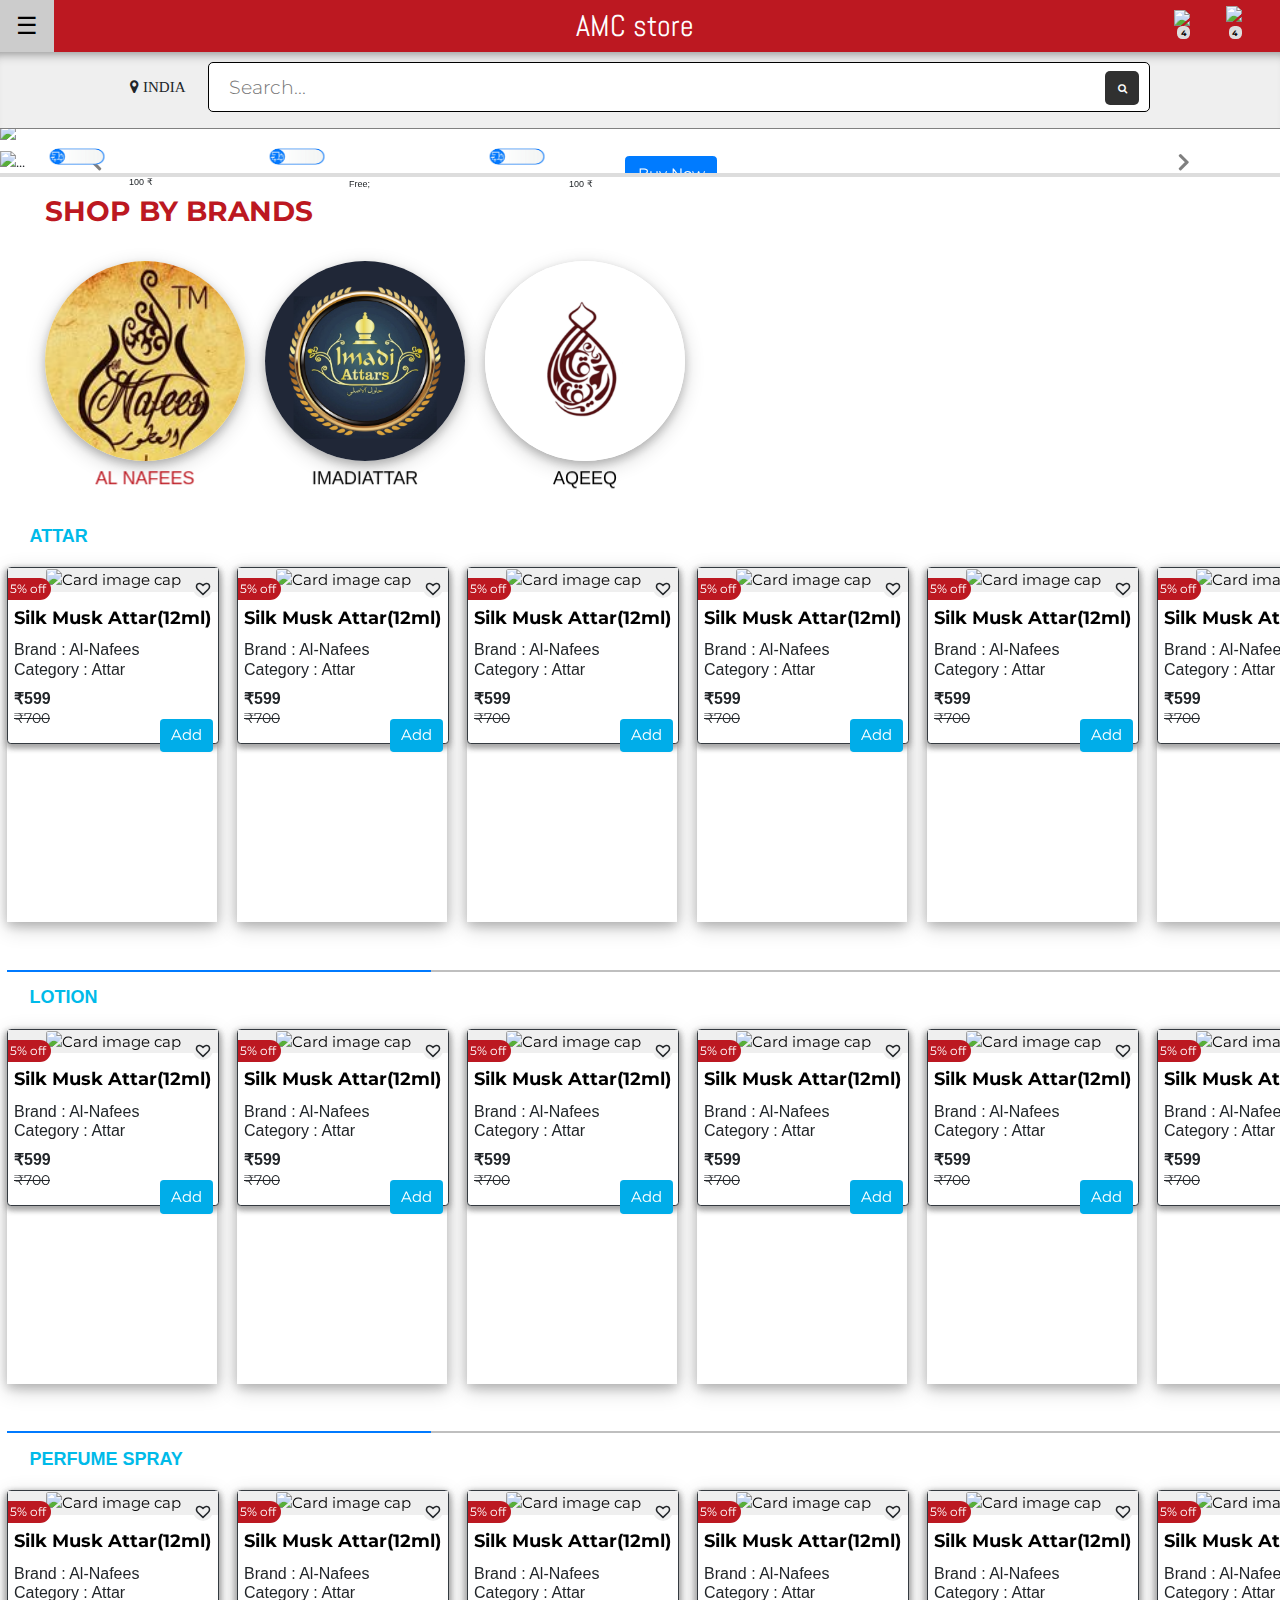
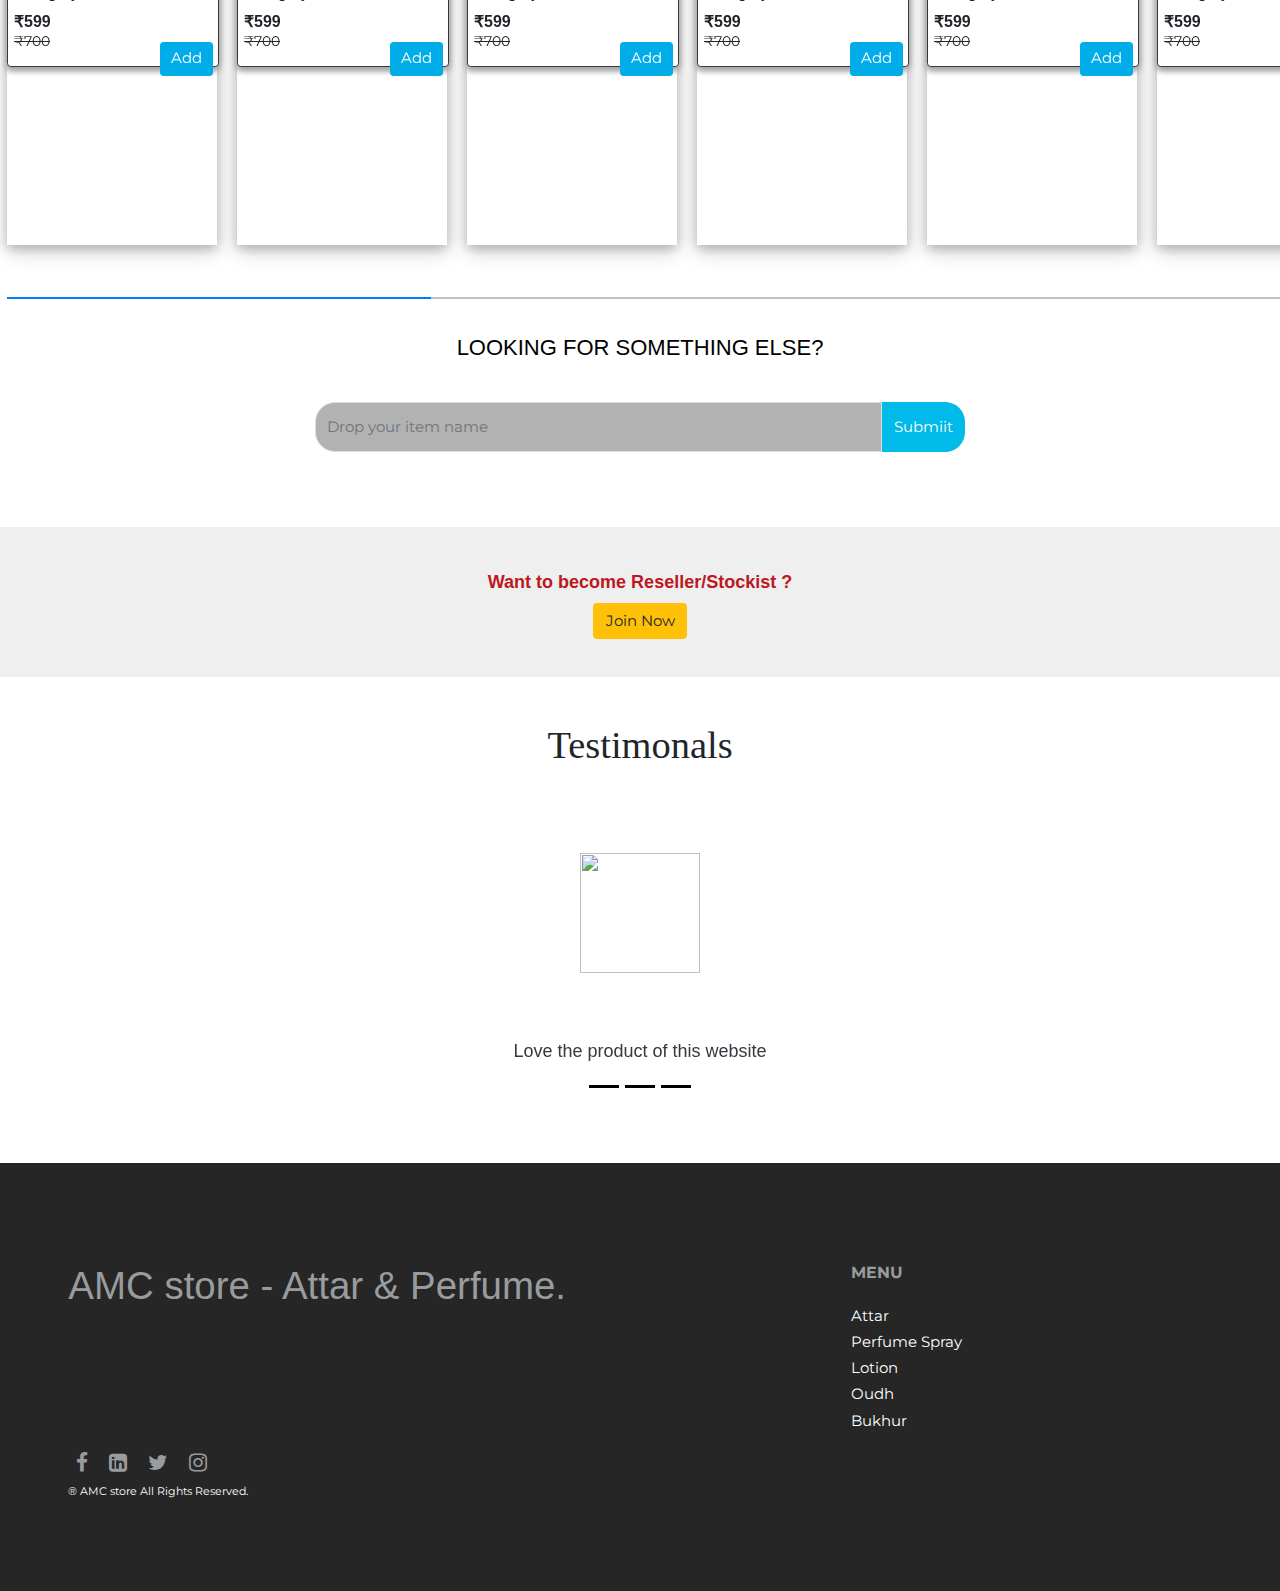
==== commit a5c12d49: "Update index.html" ====
--- a/index.html
+++ b/index.html
@@ -208,7 +208,7 @@
       <div class="swiper-slide forbrandslide"  style="background-image:url(img/logo1.jpg); border-radius: 50%;" >
         <div>
           <img src="img/shipping5.png" width="60" height="60" style="position: absolute; top: -67%; left: 2px;">
-<h6 style="font-size: 9px; position: absolute; top: -46%; left: 42%;">100 &#8377;</h6>
+<h6 style="font-size: 9px; position: absolute; top: -47%; left: 42%;">100 &#8377;</h6>
         </div>
    <h5 class="forbrandname" style="color: #bc1821;">
  AL&nbsp;NAFEES
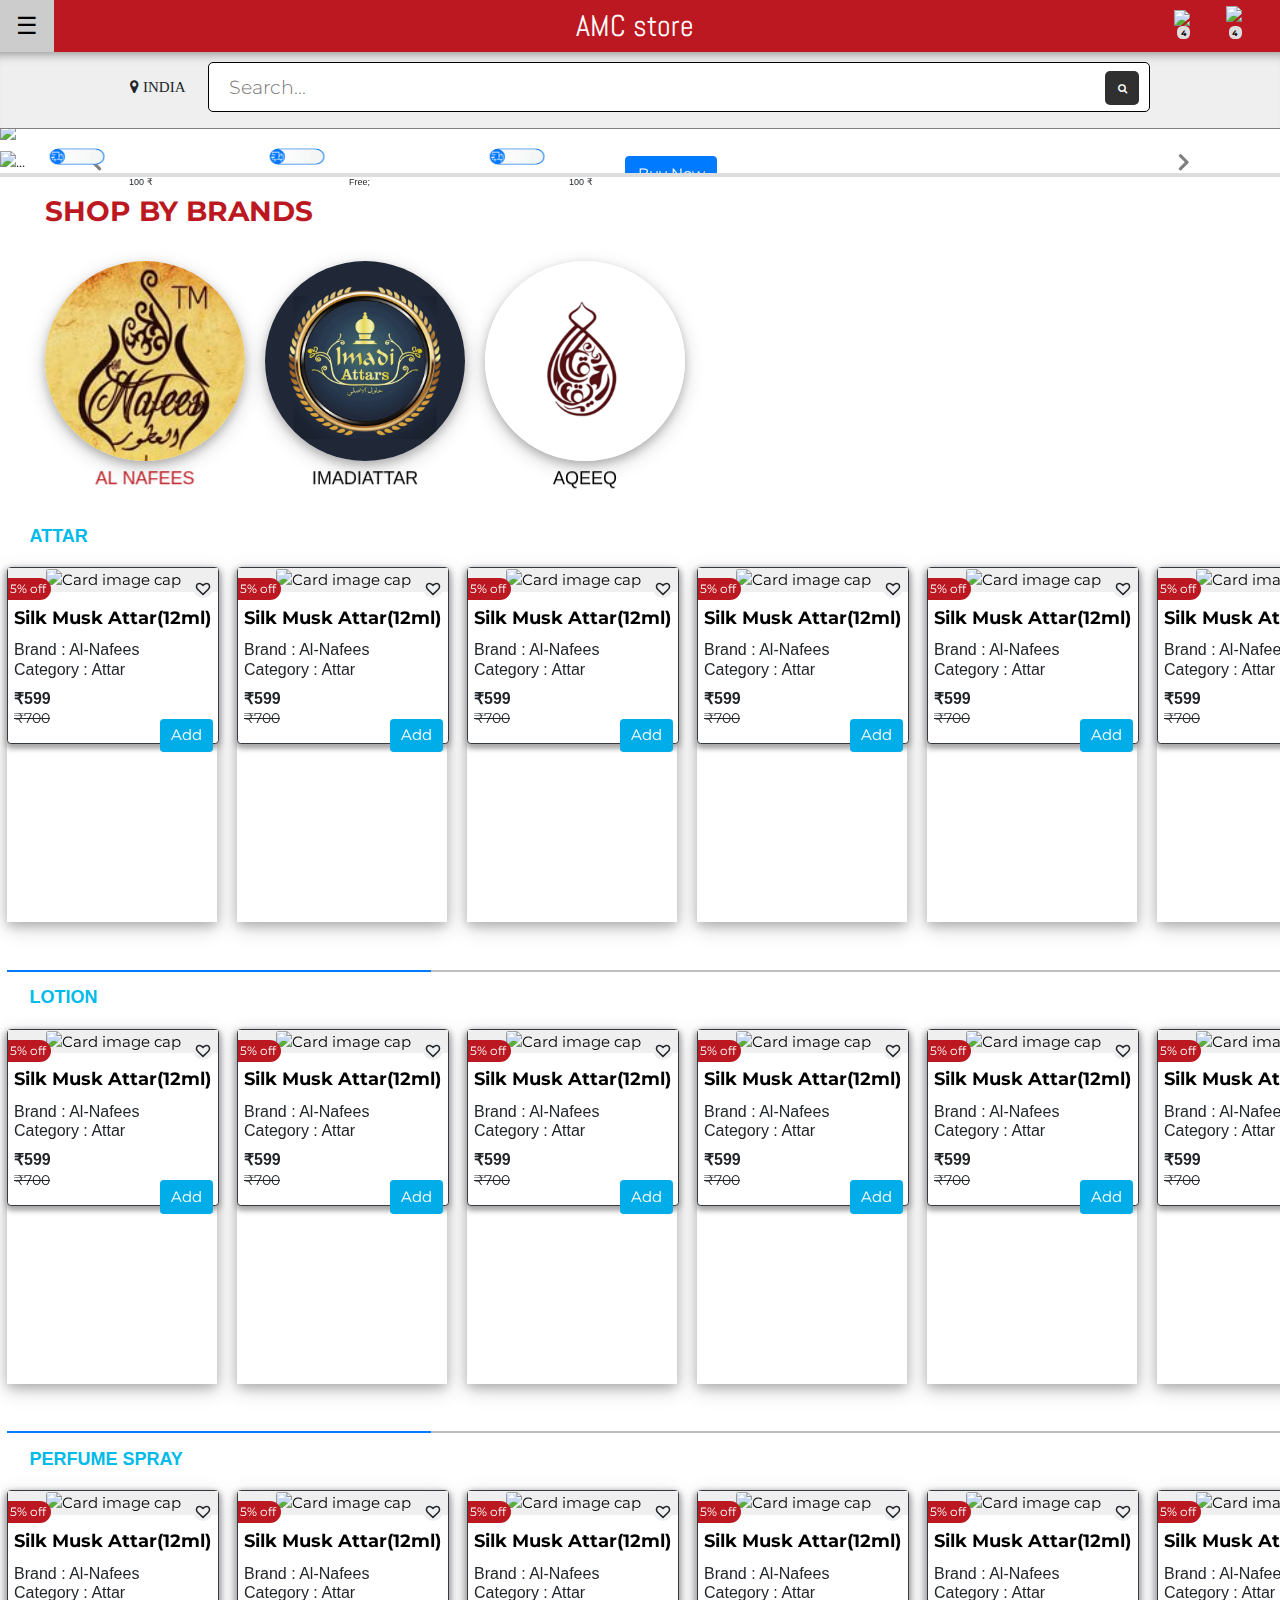
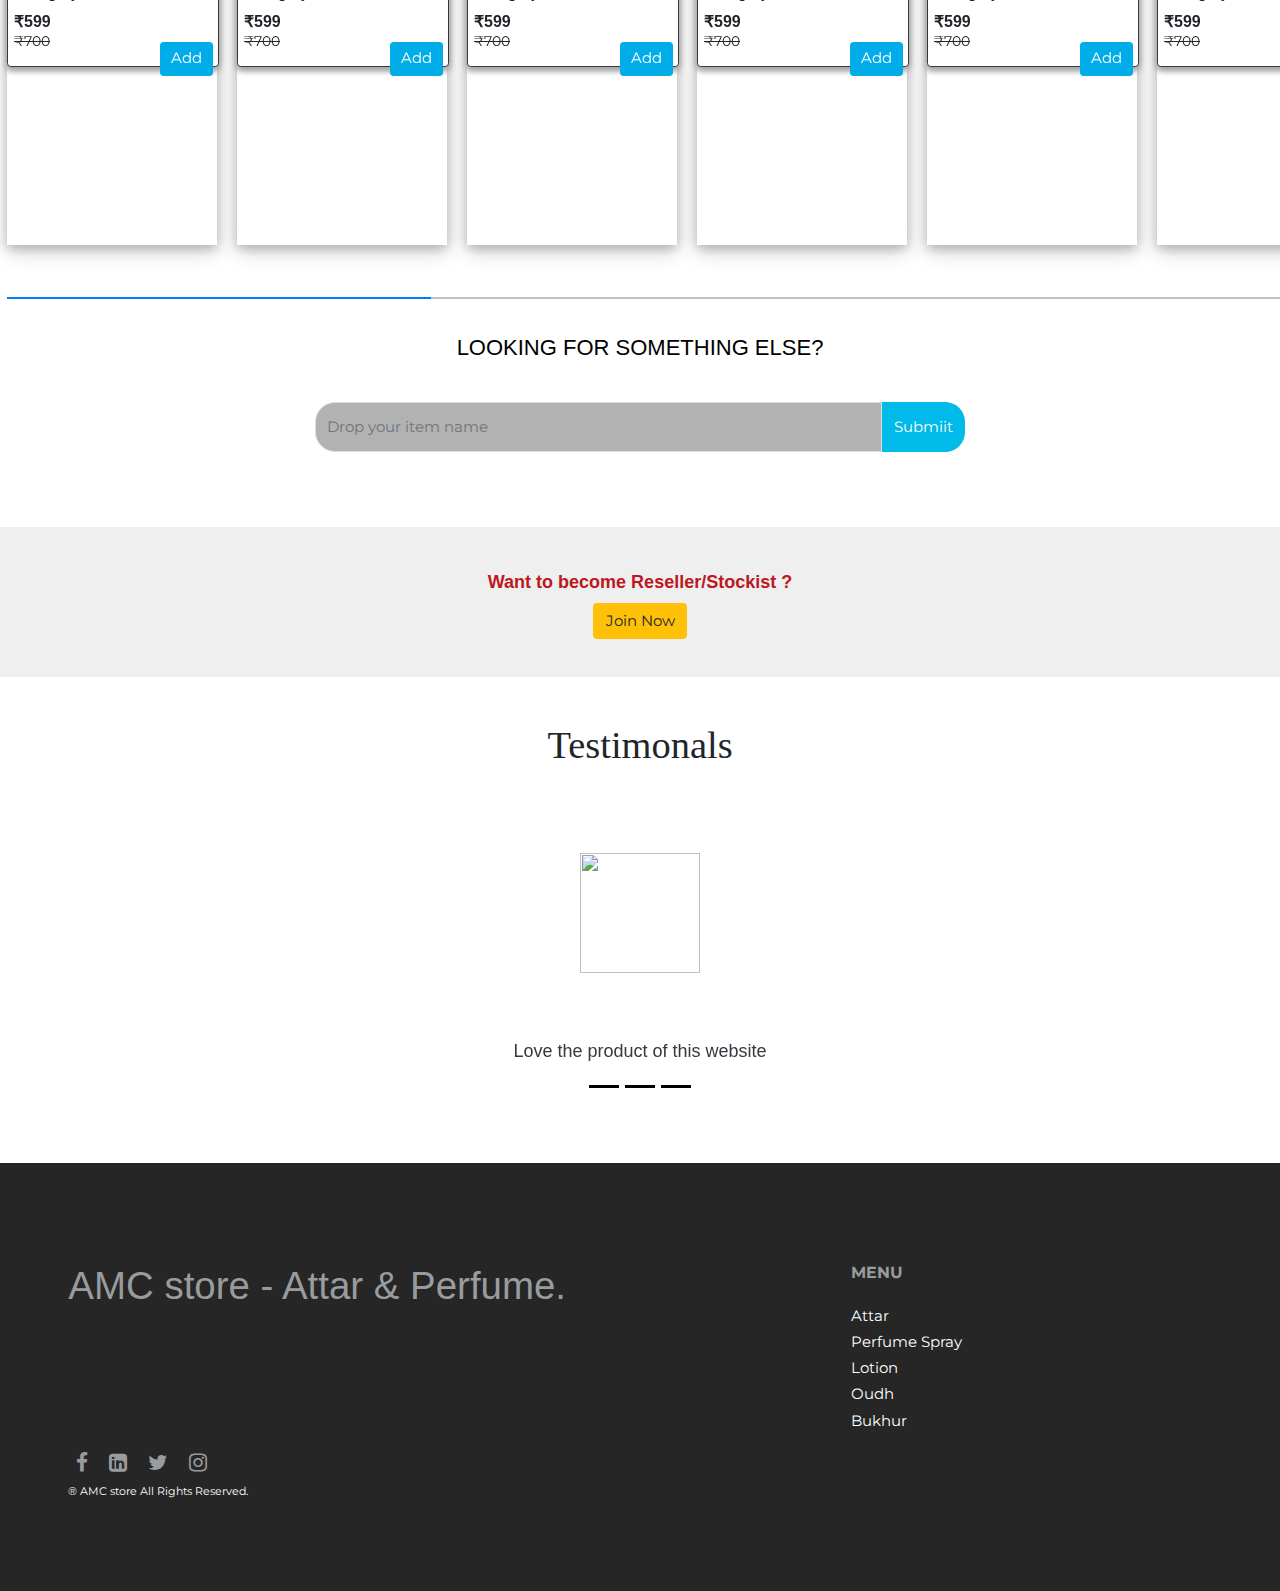
==== commit 81d6e9ac: "Update index.html" ====
--- a/index.html
+++ b/index.html
@@ -220,7 +220,7 @@
       <div class="swiper-slide forbrandslide" style="background-image:url(img/logo2.jpg);     border-radius: 50%;">
                <div>
           <img src="img/shipping5.png" width="60" height="60" style="position: absolute; top: -67%; left: 2px;">
-<h6 style="font-size: 9px; position: absolute; top: -46%; left: 42%;">Free;</h6>
+<h6 style="font-size: 9px; position: absolute; top: -47%; left: 42%;">Free;</h6>
         </div>
           <h5  class="forbrandname">
 
@@ -231,7 +231,7 @@
             <div class="swiper-slide forbrandslide" style="background-image:url(img/logo3.jpg);     border-radius: 50%;">
                <div>
           <img src="img/shipping5.png" width="60" height="60" style="position: absolute; top: -67%; left: 2px;">
-<h6 style="font-size: 9px; position: absolute; top: -46%; left: 42%;">100 &#8377;</h6>
+<h6 style="font-size: 9px; position: absolute; top: -47%; left: 42%;">100 &#8377;</h6>
         </div>
           <h5  class="forbrandname">AQEEQ</h5>
         
